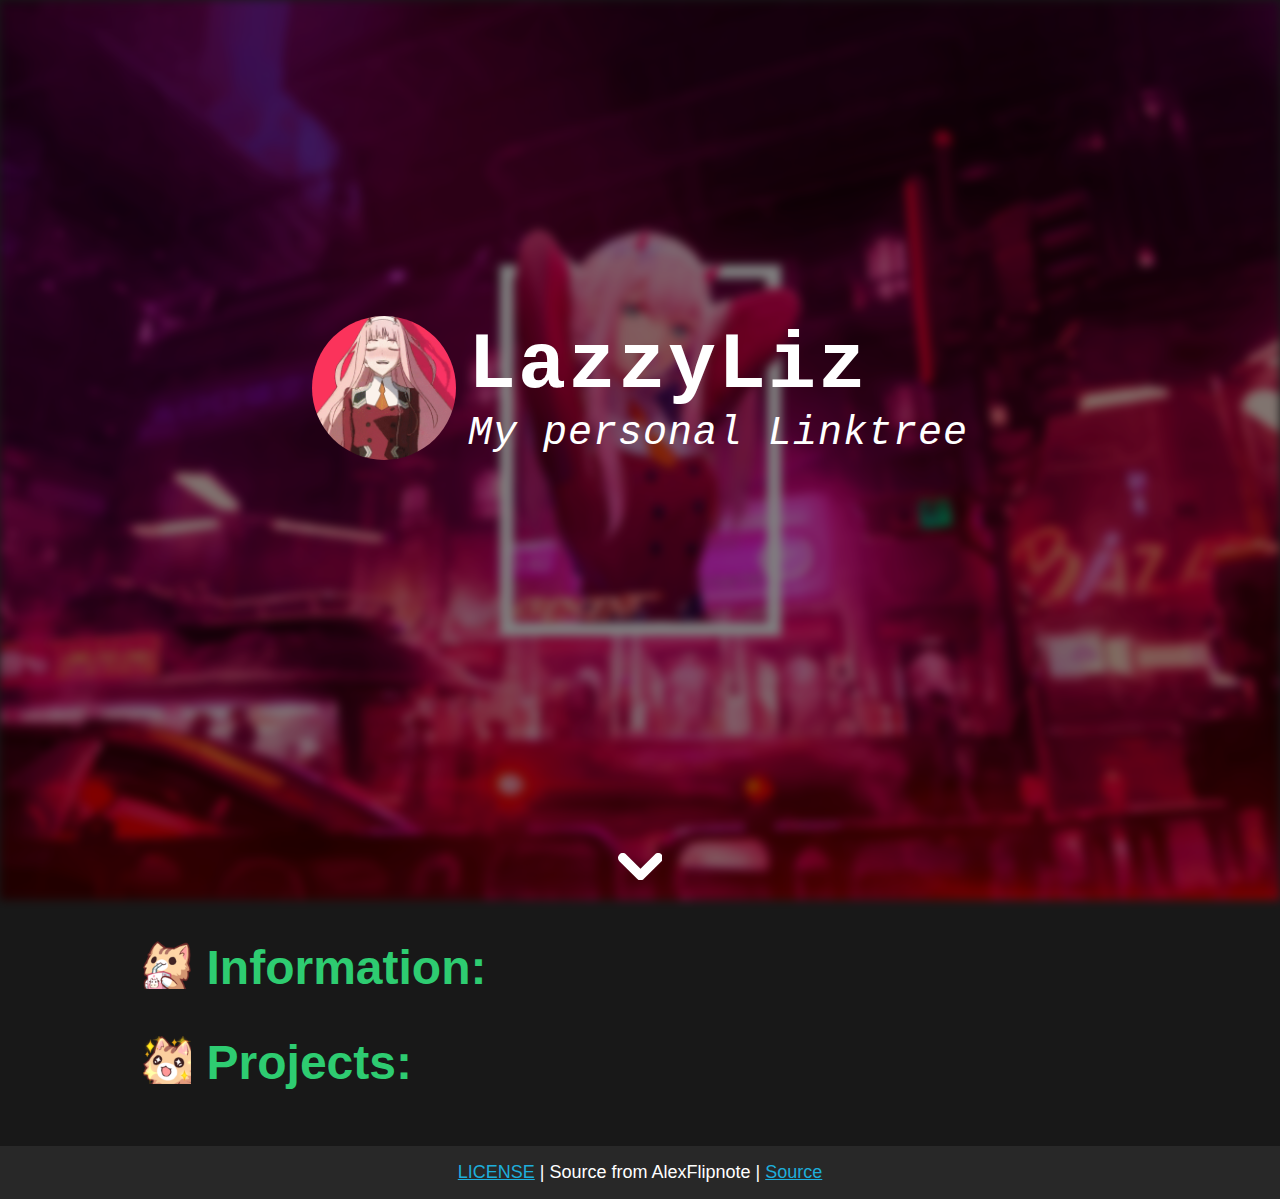
==== index.html @ fadf33b1 "website files added" ====
<html>
  <head>
    <!-- Google Analytics -->
    <script async src="https://www.googletagmanager.com/gtag/js?id=UA-52771679-1"></script>
    <script>
      window.dataLayer = window.dataLayer || [];
      function gtag(){dataLayer.push(arguments);}
      gtag('js', new Date());

      gtag('config', 'UA-52771679-1');
    </script>

    <title>LazzyLiz_</title>
    <meta http-equiv="Content-Type" content="text/html; charset=UTF-8"/>
    <meta name="viewport" content="width=device-width, initial-scale=1, maximum-scale=1.0, user-scalable=no"/>

    <!-- Meta Data -->
    <meta name="theme-color" content="#9966FF">
    <meta content="assets/images/profile.jpg" property="og:image" />
    <link rel="icon" type="image/x-icon" href="assets/images/favicon.png">
    <meta content="LazzyLiz" property="og:title" />

    <meta content="My personal homepage" property="og:description" />
    <meta content="LazzyLiz's Linktree website made by Shadoukita" name="description" />

    <meta name="revisit-after" content="2 days">
    <meta name="keywords" content="LazzyLiz, Anime, Cosplay, Manga, Yaoi">

    <meta property="og:locale" content="en_GB" />
    <link rel="canonical" href="https://www.shadoukita.tk" />
    <meta property="og:url" content="https://www.shadoukita.tk" />
    <meta property="og:site_name" content="LazzyLiz" />

    <!-- CSS -->
    <link href="assets/css/modesta.css" type="text/css" rel="stylesheet">
    <link href="assets/css/custom.css" type="text/css" rel="stylesheet">

    <!-- JavaScript -->
    <script src="assets/js/main.js" type="text/javascript" charset="utf-8"></script>
  </head>
  <body class="dark-theme github">
    <div class="fullscreen">
      <div class="background" style="background-image: url('assets/images/background.jpg');"></div>
      <div class="center-object">
        <div class="container">
          <section class="me unset">
            <div class="avatar-container">
              <img draggable="false" src="assets/images/profile.gif" class="image-title">
            </div>
            <div class="unset">
              <h1 class="title monospace">LazzyLiz</h1>
              <p class="undertitle monospace"></i>My personal Linktree</p>
            </div>
          </section>
          <div class="buttons">
            <a href="https://www.instagram.com/lazzyliz_/" class="btn instagram-dropshadow animation hover" target="_blank">Instagram</a>
            <a href="https://twitter.com/JhinMagical" class="btn twitter-dropshadow animation hover" target="_blank">Twitter</a>
          </div>
            <div class="buttons">
            <a href="https://shadoukita.tk" class="btn steam-dropshadow black-text animation hover">Shadoukita</a>
            <a href="https://www.deviantart.com/akishurender" class="btn deviantart-dropshadow animation hover" target="_blank">Deviantart</a>
          </div>
        </div>
      </div>

      <span class="info-button" onclick="scroll_to('information')"><div id="fade" class="arrow bounce">
        <svg xmlns="http://www.w3.org/2000/svg" viewBox="0 0 481.32 291.98" class="white-fill">
          <path d="M466.5,15.5L466,15c-19.8-19.8-52-19.8-71.9,0L240.8,168.3L87.2,14.8C67.4-5,35.2-5,15.4,14.8l-0.5,0.5 C-5,35.2-5,67.4,14.8,87.2l186.6,186.6c0.9,1,1.8,2,2.7,3v0c3.8,3.8,8.1,6.9,12.7,9.3c17,9,38.1,7.7,53.9-3.9 c2.2-1.6,4.4-3.4,6.4-5.4L466.5,87.4C486.4,67.6,486.4,35.4,466.5,15.5z"/>
        </svg>
      </div></span>
    </div>

    <section class="container" id="information">
      <div class="box-container">
        <h1 class="title emerald-text"><i class="emoji kittensip"></i> Information:</h1>
        <div class="info-container"><p>

        </p></div>
      </div>

      <div class="box-container">
        <h1 class="title emerald-text"><i class="emoji kittenwoow"></i> Projects:</h1>
        <div class="info-container">

        </div>
      </div>
    </section>

    <footer class="text-center box-container primary-bg">
      <p class="no-margin">
        <a href="https://github.com/AlexFlipnote/alexflipnote.github.io/blob/master/LICENSE" target="_blank">LICENSE</a>
        | Source from AlexFlipnote |
        <a href="https://github.com/AlexFlipnote/alexflipnote.github.io" target="_blank">Source</a>
      </p>
    </footer>

  </body>
</html>
---- assets/css/modesta.css ----
/*!
 * Modesta v3.0.0 (https://modesta.alexflipnote.dev)
 * Made by AlexFlipnote (https://alexflipnote.dev)
 * Licensed under MIT (https://github.com/AlexFlipnote/Modesta/blob/master/LICENSE)
 */html,body{margin:0 auto;height:100%}input[type=checkbox],input[type=radio]{height:auto;padding:initial}input,textarea,select,fieldset{margin-bottom:1rem}label,legend{display:block;font-weight:600;margin-bottom:.5rem}form{margin-bottom:0}@keyframes button-enter{from{opacity:0;top:2em}70%{top:-0.3em}100%{opacity:1;top:0}}@keyframes bounce-button{from,20%,53%,80%,to{animation-timing-function:cubic-bezier(0.215, 0.61, 0.355, 1);transform:translate3d(0, 0, 0)}40%,43%{transform:translate3d(0, -30px, 0);animation-timing-function:cubic-bezier(0.755, 0.05, 0.855, 0.06)}70%{transform:translate3d(0, -15px, 0);animation-timing-function:cubic-bezier(0.755, 0.05, 0.855, 0.06)}90%{transform:translate3d(0, -4px, 0)}}@keyframes bounce{0%,20%,50%,80%,100%{transform:translateY(0)}40%{transform:translateY(-30px)}60%{transform:translateY(-15px)}}@keyframes fading{from{opacity:0}100%{opacity:1}}@keyframes fade-from-top{from{transform:translate3d(0, -100%, 0);opacity:0}100%{transform:translate3d(0, 0, 0);opacity:1}}@keyframes fade-from-bottom{from{transform:translate3d(0, 100%, 0);opacity:0}100%{transform:translate3d(0, 0, 0);opacity:1}}@keyframes fade-from-left{from{transform:translate3d(-100%, 0, 0);opacity:0}100%{transform:translate3d(0, 0, 0);opacity:1}}@keyframes fade-from-right{from{transform:translate3d(100%, 0, 0);opacity:0}100%{transform:translate3d(0, 0, 0);opacity:1}}@keyframes fade-from-back{from{opacity:0;transform:scale3d(0.5, 0.5, 0.5)}100%{opacity:1}}@keyframes fade-from-front{from{opacity:0;transform:scale3d(1.5, 1.5, 1.5)}100%{opacity:1}}@keyframes load{0%,80%,100%{box-shadow:0 0,0 0;height:4em}40%{box-shadow:0 -1.75em,0 1.75em;height:4em}}.dark-theme .paper-container .ribbon{background-color:#303030}.dark-theme .paper-container .paper{background:linear-gradient(225deg, transparent 26px, #282828 0)}.dark-theme .paper-container .paper::before{border-color:#181818 transparent}.dark-theme .tooltip::after{background-color:#303030;color:#fff}.dark-theme .loader,.dark-theme .loader::before,.dark-theme .loader::after{background-color:#fff;color:#fff}.dark-theme .btn{color:#fff}.dark-theme .fullscreen{background-color:#181818}.dark-theme .label{background-color:#303030;color:#fff}.dark-theme input,.dark-theme select,.dark-theme textarea,.dark-theme button{background-color:#303030;color:#fff}.dark-theme table{color:#fff}.dark-theme table th,.dark-theme table td{border:1px solid #303030}.dark-theme table tr{background-color:#282828;border:1px solid #303030}.dark-theme table tr:nth-child(2n){background-color:#303030}@media(max-width: 550px){.dark-theme .paper-container .paper{background:#282828}}.dark-theme .highlight-bg{background-color:#181818}.dark-theme .primary-bg{background-color:#282828}.dark-theme .secondary-bg{background-color:#303030}.dark-theme .highlight-text{color:#181818}.dark-theme .primary-text{color:#282828}.dark-theme .secondary-text{color:#303030}.dark-theme .theme-text{color:#fff}body.dark-theme{color:#fff;background-color:#181818}.light-theme .paper-container .ribbon{background-color:#d9d9d9}.light-theme .paper-container .paper{background:linear-gradient(225deg, transparent 26px, #ececec 0)}.light-theme .paper-container .paper::before{border-color:#f5f5f5 transparent}.light-theme .tooltip::after{background-color:#d9d9d9;color:#000}.light-theme .loader,.light-theme .loader::before,.light-theme .loader::after{background-color:#000;color:#000}.light-theme .btn{color:#000}.light-theme .fullscreen{background-color:#f5f5f5}.light-theme .label{background-color:#d9d9d9;color:#000}.light-theme input,.light-theme select,.light-theme textarea,.light-theme button{background-color:#d9d9d9;color:#000}.light-theme table{color:#000}.light-theme table th,.light-theme table td{border:1px solid #d9d9d9}.light-theme table tr{background-color:#ececec;border:1px solid #d9d9d9}.light-theme table tr:nth-child(2n){background-color:#d9d9d9}@media(max-width: 550px){.light-theme .paper-container .paper{background:#ececec}}.light-theme .highlight-bg{background-color:#f5f5f5}.light-theme .primary-bg{background-color:#ececec}.light-theme .secondary-bg{background-color:#d9d9d9}.light-theme .highlight-text{color:#f5f5f5}.light-theme .primary-text{color:#ececec}.light-theme .secondary-text{color:#d9d9d9}.light-theme .theme-text{color:#000}body.light-theme{color:#000;background-color:#f5f5f5}.buttons{align-items:center;display:flex;justify-content:center;text-align:center}.btn{backface-visibility:hidden;background-color:transparent;border:0;box-sizing:border-box;cursor:pointer;display:inline-block;font-size:16px;height:38px;line-height:38px;margin:.5em;padding:0 30px;text-align:center;text-decoration:none;white-space:nowrap}.btn:hover{filter:brightness(65%);transition:filter 200ms ease}.btn.no-dark-hover:hover{filter:brightness(100%)}.btn.animation{animation:button-enter 1s ease-in-out forwards;opacity:0;position:relative}.btn.animation:nth-child(1){animation-delay:.25s}.btn.animation:nth-child(2){animation-delay:.5s}.btn.animation:nth-child(3){animation-delay:.75s}.btn.animation:nth-child(4){animation-delay:1s}.btn.animation:nth-child(5){animation-delay:1.25s}.btn.animation:nth-child(6){animation-delay:1.5s}.btn.animation:nth-child(7){animation-delay:1.75s}.btn.animation:nth-child(8){animation-delay:2s}.btn.animation:nth-child(9){animation-delay:2.25s}.btn.animation:nth-child(10){animation-delay:2.5s}.btn.animation:nth-child(11){animation-delay:2.75s}.btn.animation:nth-child(12){animation-delay:3s}.btn.animation:nth-child(13){animation-delay:3.25s}.btn.animation:nth-child(14){animation-delay:3.5s}.btn.animation:nth-child(15){animation-delay:3.75s}.btn.hover-scale{transition:transform 200ms ease}.btn.hover-scale:hover{transform:scale(1.05)}.btn.hover-scale-inset{transition:transform 200ms ease}.btn.hover-scale-inset:hover{transform:scale(0.95)}.btn.hover{transition:transform 200ms ease}.btn.hover:hover{transform:translateY(-0.5em)}.alizarin-text{color:#e74c3c}.alizarin-bg{background-color:#e74c3c}.alizarin-dropshadow{background-color:#e74c3c;filter:drop-shadow(5px 5px 0 rgba(231, 76, 60, 0.6))}.amethyst-text{color:#9b59b6}.amethyst-bg{background-color:#9b59b6}.amethyst-dropshadow{background-color:#9b59b6;filter:drop-shadow(5px 5px 0 rgba(155, 89, 182, 0.6))}.aqua-blue-text{color:#006266}.aqua-blue-bg{background-color:#006266}.aqua-blue-dropshadow{background-color:#006266;filter:drop-shadow(5px 5px 0 rgba(0, 98, 102, 0.6))}.asbestos-text{color:#7f8c8d}.asbestos-bg{background-color:#7f8c8d}.asbestos-dropshadow{background-color:#7f8c8d;filter:drop-shadow(5px 5px 0 rgba(127, 140, 141, 0.6))}.belize-hole-text{color:#2980b9}.belize-hole-bg{background-color:#2980b9}.belize-hole-dropshadow{background-color:#2980b9;filter:drop-shadow(5px 5px 0 rgba(41, 128, 185, 0.6))}.black-text{color:#000}.black-bg{background-color:#000}.black-dropshadow{background-color:#000;filter:drop-shadow(5px 5px 0 rgba(0, 0, 0, 0.6))}.blurple-text{color:#7289da}.blurple-bg{background-color:#7289da}.blurple-dropshadow{background-color:#7289da;filter:drop-shadow(5px 5px 0 rgba(114, 137, 218, 0.6))}.cardboard-text{color:#a58855}.cardboard-bg{background-color:#a58855}.cardboard-dropshadow{background-color:#a58855;filter:drop-shadow(5px 5px 0 rgba(165, 136, 85, 0.6))}.carrot-text{color:#e67e22}.carrot-bg{background-color:#e67e22}.carrot-dropshadow{background-color:#e67e22;filter:drop-shadow(5px 5px 0 rgba(230, 126, 34, 0.6))}.clouds-text{color:#ecf0f1}.clouds-bg{background-color:#ecf0f1}.clouds-dropshadow{background-color:#ecf0f1;filter:drop-shadow(5px 5px 0 rgba(236, 240, 241, 0.6))}.concrete-text{color:#95a5a6}.concrete-bg{background-color:#95a5a6}.concrete-dropshadow{background-color:#95a5a6;filter:drop-shadow(5px 5px 0 rgba(149, 165, 166, 0.6))}.cubered-text{color:#ef0c0c}.cubered-bg{background-color:#ef0c0c}.cubered-dropshadow{background-color:#ef0c0c;filter:drop-shadow(5px 5px 0 rgba(239, 12, 12, 0.6))}.dark-not-black-text{color:#2c2f33}.dark-not-black-bg{background-color:#2c2f33}.dark-not-black-dropshadow{background-color:#2c2f33;filter:drop-shadow(5px 5px 0 rgba(44, 47, 51, 0.6))}.dark-text{color:#343a40}.dark-bg{background-color:#343a40}.dark-dropshadow{background-color:#343a40;filter:drop-shadow(5px 5px 0 rgba(52, 58, 64, 0.6))}.disco-ball-text{color:#25ccf7}.disco-ball-bg{background-color:#25ccf7}.disco-ball-dropshadow{background-color:#25ccf7;filter:drop-shadow(5px 5px 0 rgba(37, 204, 247, 0.6))}.emerald-text{color:#2ecc71}.emerald-bg{background-color:#2ecc71}.emerald-dropshadow{background-color:#2ecc71;filter:drop-shadow(5px 5px 0 rgba(46, 204, 113, 0.6))}.energy-drink-text{color:#c4e538}.energy-drink-bg{background-color:#c4e538}.energy-drink-dropshadow{background-color:#c4e538;filter:drop-shadow(5px 5px 0 rgba(196, 229, 56, 0.6))}.fuchsia-text{color:#b33771}.fuchsia-bg{background-color:#b33771}.fuchsia-dropshadow{background-color:#b33771;filter:drop-shadow(5px 5px 0 rgba(179, 55, 113, 0.6))}.gold-text{color:gold}.gold-bg{background-color:gold}.gold-dropshadow{background-color:gold;filter:drop-shadow(5px 5px 0 rgba(255, 215, 0, 0.6))}.green-sea-text{color:#16a085}.green-sea-bg{background-color:#16a085}.green-sea-dropshadow{background-color:#16a085;filter:drop-shadow(5px 5px 0 rgba(22, 160, 133, 0.6))}.greyple-text{color:#99aab5}.greyple-bg{background-color:#99aab5}.greyple-dropshadow{background-color:#99aab5;filter:drop-shadow(5px 5px 0 rgba(153, 170, 181, 0.6))}.highlight-text{color:#181818}.highlight-bg{background-color:#181818}.highlight-dropshadow{background-color:#181818;filter:drop-shadow(5px 5px 0 rgba(24, 24, 24, 0.6))}.honey-text{color:#eab543}.honey-bg{background-color:#eab543}.honey-dropshadow{background-color:#eab543;filter:drop-shadow(5px 5px 0 rgba(234, 181, 67, 0.6))}.lavender-text{color:#b57edc}.lavender-bg{background-color:#b57edc}.lavender-dropshadow{background-color:#b57edc;filter:drop-shadow(5px 5px 0 rgba(181, 126, 220, 0.6))}.light-text{color:#f8f9fa}.light-bg{background-color:#f8f9fa}.light-dropshadow{background-color:#f8f9fa;filter:drop-shadow(5px 5px 0 rgba(248, 249, 250, 0.6))}.lemon-text{color:#ffeaa7}.lemon-bg{background-color:#ffeaa7}.lemon-dropshadow{background-color:#ffeaa7;filter:drop-shadow(5px 5px 0 rgba(255, 234, 167, 0.6))}.marine-blue-text{color:#0652dd}.marine-blue-bg{background-color:#0652dd}.marine-blue-dropshadow{background-color:#0652dd;filter:drop-shadow(5px 5px 0 rgba(6, 82, 221, 0.6))}.midnight-blue-text{color:#2c3e50}.midnight-blue-bg{background-color:#2c3e50}.midnight-blue-dropshadow{background-color:#2c3e50;filter:drop-shadow(5px 5px 0 rgba(44, 62, 80, 0.6))}.navy-blue-text{color:#182c61}.navy-blue-bg{background-color:#182c61}.navy-blue-dropshadow{background-color:#182c61;filter:drop-shadow(5px 5px 0 rgba(24, 44, 97, 0.6))}.nephritis-blue-text{color:#27ae60}.nephritis-blue-bg{background-color:#27ae60}.nephritis-blue-dropshadow{background-color:#27ae60;filter:drop-shadow(5px 5px 0 rgba(39, 174, 96, 0.6))}.not-black-text{color:#23272a}.not-black-bg{background-color:#23272a}.not-black-dropshadow{background-color:#23272a;filter:drop-shadow(5px 5px 0 rgba(35, 39, 42, 0.6))}.orange-text{color:#f39c12}.orange-bg{background-color:#f39c12}.orange-dropshadow{background-color:#f39c12;filter:drop-shadow(5px 5px 0 rgba(243, 156, 18, 0.6))}.peach-text{color:#f49898}.peach-bg{background-color:#f49898}.peach-dropshadow{background-color:#f49898;filter:drop-shadow(5px 5px 0 rgba(244, 152, 152, 0.6))}.peter-river-text{color:#3498db}.peter-river-bg{background-color:#3498db}.peter-river-dropshadow{background-color:#3498db;filter:drop-shadow(5px 5px 0 rgba(52, 152, 219, 0.6))}.pink-cherry-text{color:#e84393}.pink-cherry-bg{background-color:#e84393}.pink-cherry-dropshadow{background-color:#e84393;filter:drop-shadow(5px 5px 0 rgba(232, 67, 147, 0.6))}.pine-text{color:#bdc581}.pine-bg{background-color:#bdc581}.pine-dropshadow{background-color:#bdc581;filter:drop-shadow(5px 5px 0 rgba(189, 197, 129, 0.6))}.pinewood-text{color:#fdcb6e}.pinewood-bg{background-color:#fdcb6e}.pinewood-dropshadow{background-color:#fdcb6e;filter:drop-shadow(5px 5px 0 rgba(253, 203, 110, 0.6))}.pomegranate-text{color:#c0392b}.pomegranate-bg{background-color:#c0392b}.pomegranate-dropshadow{background-color:#c0392b;filter:drop-shadow(5px 5px 0 rgba(192, 57, 43, 0.6))}.primary-text{color:#282828}.primary-bg{background-color:#282828}.primary-dropshadow{background-color:#282828;filter:drop-shadow(5px 5px 0 rgba(40, 40, 40, 0.6))}.pumpkin-text{color:#d35400}.pumpkin-bg{background-color:#d35400}.pumpkin-dropshadow{background-color:#d35400;filter:drop-shadow(5px 5px 0 rgba(211, 84, 0, 0.6))}.rasberry-text{color:#c51d4a}.rasberry-bg{background-color:#c51d4a}.rasberry-dropshadow{background-color:#c51d4a;filter:drop-shadow(5px 5px 0 rgba(197, 29, 74, 0.6))}.raw-purple-text{color:#7222c9}.raw-purple-bg{background-color:#7222c9}.raw-purple-dropshadow{background-color:#7222c9;filter:drop-shadow(5px 5px 0 rgba(114, 34, 201, 0.6))}.secondary-text{color:#303030}.secondary-bg{background-color:#303030}.secondary-dropshadow{background-color:#303030;filter:drop-shadow(5px 5px 0 rgba(48, 48, 48, 0.6))}.silver-text{color:#7f8c8d}.silver-bg{background-color:#7f8c8d}.silver-dropshadow{background-color:#7f8c8d;filter:drop-shadow(5px 5px 0 rgba(127, 140, 141, 0.6))}.soft-purple-text{color:#6c5ce7}.soft-purple-bg{background-color:#6c5ce7}.soft-purple-dropshadow{background-color:#6c5ce7;filter:drop-shadow(5px 5px 0 rgba(108, 92, 231, 0.6))}.sun-flower-text{color:#f1c40f}.sun-flower-bg{background-color:#f1c40f}.sun-flower-dropshadow{background-color:#f1c40f;filter:drop-shadow(5px 5px 0 rgba(241, 196, 15, 0.6))}.transparent-text{color:transparent}.transparent-bg{background-color:transparent}.transparent-dropshadow{background-color:transparent;filter:drop-shadow(5px 5px 0 rgba(0, 0, 0, 0.6))}.turquoise-text{color:#1abc9c}.turquoise-bg{background-color:#1abc9c}.turquoise-dropshadow{background-color:#1abc9c;filter:drop-shadow(5px 5px 0 rgba(26, 188, 156, 0.6))}.watermelon-text{color:#ff4757}.watermelon-bg{background-color:#ff4757}.watermelon-dropshadow{background-color:#ff4757;filter:drop-shadow(5px 5px 0 rgba(255, 71, 87, 0.6))}.wet-asphalt-text{color:#34495e}.wet-asphalt-bg{background-color:#34495e}.wet-asphalt-dropshadow{background-color:#34495e;filter:drop-shadow(5px 5px 0 rgba(52, 73, 94, 0.6))}.white-text{color:#fff}.white-bg{background-color:#fff}.white-dropshadow{background-color:#fff;filter:drop-shadow(5px 5px 0 rgba(255, 255, 255, 0.6))}.wisteria-text{color:#8e44ad}.wisteria-bg{background-color:#8e44ad}.wisteria-dropshadow{background-color:#8e44ad;filter:drop-shadow(5px 5px 0 rgba(142, 68, 173, 0.6))}.amazon-text{color:#f90}.amazon-bg{background-color:#f90}.amazon-dropshadow{background-color:#f90;filter:drop-shadow(5px 5px 0 rgba(255, 153, 0, 0.6))}.android-text{color:#8ec047}.android-bg{background-color:#8ec047}.android-dropshadow{background-color:#8ec047;filter:drop-shadow(5px 5px 0 rgba(142, 192, 71, 0.6))}.bandcamp-text{color:#619aa9}.bandcamp-bg{background-color:#619aa9}.bandcamp-dropshadow{background-color:#619aa9;filter:drop-shadow(5px 5px 0 rgba(97, 154, 169, 0.6))}.deviantart-text{color:#05cc47}.deviantart-bg{background-color:#05cc47}.deviantart-dropshadow{background-color:#05cc47;filter:drop-shadow(5px 5px 0 rgba(5, 204, 71, 0.6))}.discord-text{color:#7289da}.discord-bg{background-color:#7289da}.discord-dropshadow{background-color:#7289da;filter:drop-shadow(5px 5px 0 rgba(114, 137, 218, 0.6))}.facebook-text{color:#3b5998}.facebook-bg{background-color:#3b5998}.facebook-dropshadow{background-color:#3b5998;filter:drop-shadow(5px 5px 0 rgba(59, 89, 152, 0.6))}.gitea-text{color:#5aa509}.gitea-bg{background-color:#5aa509}.gitea-dropshadow{background-color:#5aa509;filter:drop-shadow(5px 5px 0 rgba(90, 165, 9, 0.6))}.github-text{color:#292d32}.github-bg{background-color:#292d32}.github-dropshadow{background-color:#292d32;filter:drop-shadow(5px 5px 0 rgba(41, 45, 50, 0.6))}.gitlab-text{color:#fc6d26}.gitlab-bg{background-color:#fc6d26}.gitlab-dropshadow{background-color:#fc6d26;filter:drop-shadow(5px 5px 0 rgba(252, 109, 38, 0.6))}.google-text{color:#4285f4}.google-bg{background-color:#4285f4}.google-dropshadow{background-color:#4285f4;filter:drop-shadow(5px 5px 0 rgba(66, 133, 244, 0.6))}.googleplus-text{color:#db4437}.googleplus-bg{background-color:#db4437}.googleplus-dropshadow{background-color:#db4437;filter:drop-shadow(5px 5px 0 rgba(219, 68, 55, 0.6))}.instagram-text{color:#c32aa3}.instagram-bg{background-color:#c32aa3}.instagram-dropshadow{background-color:#c32aa3;filter:drop-shadow(5px 5px 0 rgba(195, 42, 163, 0.6))}.line-text{color:#00b901}.line-bg{background-color:#00b901}.line-dropshadow{background-color:#00b901;filter:drop-shadow(5px 5px 0 rgba(0, 185, 1, 0.6))}.linkedin-text{color:#007bb5}.linkedin-bg{background-color:#007bb5}.linkedin-dropshadow{background-color:#007bb5;filter:drop-shadow(5px 5px 0 rgba(0, 123, 181, 0.6))}.npm-text{color:#c12127}.npm-bg{background-color:#c12127}.npm-dropshadow{background-color:#c12127;filter:drop-shadow(5px 5px 0 rgba(193, 33, 39, 0.6))}.patreon-text{color:#f96854}.patreon-bg{background-color:#f96854}.patreon-dropshadow{background-color:#f96854;filter:drop-shadow(5px 5px 0 rgba(249, 104, 84, 0.6))}.paypal-text{color:#1e9cd7}.paypal-bg{background-color:#1e9cd7}.paypal-dropshadow{background-color:#1e9cd7;filter:drop-shadow(5px 5px 0 rgba(30, 156, 215, 0.6))}.pinterest-text{color:#bd081c}.pinterest-bg{background-color:#bd081c}.pinterest-dropshadow{background-color:#bd081c;filter:drop-shadow(5px 5px 0 rgba(189, 8, 28, 0.6))}.reddit-text{color:#ff4500}.reddit-bg{background-color:#ff4500}.reddit-dropshadow{background-color:#ff4500;filter:drop-shadow(5px 5px 0 rgba(255, 69, 0, 0.6))}.skype-text{color:#41a6ed}.skype-bg{background-color:#41a6ed}.skype-dropshadow{background-color:#41a6ed;filter:drop-shadow(5px 5px 0 rgba(65, 166, 237, 0.6))}.slack-text{color:#4d394b}.slack-bg{background-color:#4d394b}.slack-dropshadow{background-color:#4d394b;filter:drop-shadow(5px 5px 0 rgba(77, 57, 75, 0.6))}.snapchat-text{color:#fffc00}.snapchat-bg{background-color:#fffc00}.snapchat-dropshadow{background-color:#fffc00;filter:drop-shadow(5px 5px 0 rgba(255, 252, 0, 0.6))}.soundcloud-text{color:#f50}.soundcloud-bg{background-color:#f50}.soundcloud-dropshadow{background-color:#f50;filter:drop-shadow(5px 5px 0 rgba(255, 85, 0, 0.6))}.spotify-text{color:#1ed760}.spotify-bg{background-color:#1ed760}.spotify-dropshadow{background-color:#1ed760;filter:drop-shadow(5px 5px 0 rgba(30, 215, 96, 0.6))}.steam-text{color:#171a21}.steam-bg{background-color:#171a21}.steam-dropshadow{background-color:#171a21;filter:drop-shadow(5px 5px 0 rgba(23, 26, 33, 0.6))}.telegram-text{color:#08c}.telegram-bg{background-color:#08c}.telegram-dropshadow{background-color:#08c;filter:drop-shadow(5px 5px 0 rgba(0, 136, 204, 0.6))}.tumblr-text{color:#35465d}.tumblr-bg{background-color:#35465d}.tumblr-dropshadow{background-color:#35465d;filter:drop-shadow(5px 5px 0 rgba(53, 70, 93, 0.6))}.twitch-text{color:#6441a4}.twitch-bg{background-color:#6441a4}.twitch-dropshadow{background-color:#6441a4;filter:drop-shadow(5px 5px 0 rgba(100, 65, 164, 0.6))}.twitter-text{color:#1da1f2}.twitter-bg{background-color:#1da1f2}.twitter-dropshadow{background-color:#1da1f2;filter:drop-shadow(5px 5px 0 rgba(29, 161, 242, 0.6))}.viber-text{color:#7f4d9b}.viber-bg{background-color:#7f4d9b}.viber-dropshadow{background-color:#7f4d9b;filter:drop-shadow(5px 5px 0 rgba(127, 77, 155, 0.6))}.whatsapp-text{color:#25d366}.whatsapp-bg{background-color:#25d366}.whatsapp-dropshadow{background-color:#25d366;filter:drop-shadow(5px 5px 0 rgba(37, 211, 102, 0.6))}.youtube-text{color:red}.youtube-bg{background-color:red}.youtube-dropshadow{background-color:red;filter:drop-shadow(5px 5px 0 rgba(255, 0, 0, 0.6))}.container{box-sizing:border-box;margin:0 auto;margin-bottom:2.5em;margin-top:1.5em;max-width:1100px;padding:0 2em;position:relative;width:100%}.flex-grid{box-sizing:border-box;display:flex;flex:0 1 auto;flex-direction:row;flex-wrap:wrap}.flex-grid .col-xs,.flex-grid .col-xs-1,.flex-grid .col-xs-2,.flex-grid .col-xs-3,.flex-grid .col-xs-4,.flex-grid .col-xs-5,.flex-grid .col-xs-6,.flex-grid .col-xs-7,.flex-grid .col-xs-8,.flex-grid .col-xs-9,.flex-grid .col-xs-10,.flex-grid .col-xs-11,.flex-grid .col-xs-12{box-sizing:border-box;flex:0 0 auto;padding-left:.5rem;padding-right:.5rem}.flex-grid [class^=col-xs]:first-child{padding-left:0}.flex-grid [class^=col-xs]:last-child{padding-right:0}.flex-grid .col-xs{flex-basis:0;flex-grow:1;max-width:100%}.flex-grid .col-xs-1{flex-basis:8.33%;max-width:8.33%}.flex-grid .col-xs-2{flex-basis:16.66%;max-width:16.66%}.flex-grid .col-xs-3{flex-basis:25%;max-width:25%}.flex-grid .col-xs-4{flex-basis:33.33%;max-width:33.33%}.flex-grid .col-xs-5{flex-basis:41.66%;max-width:41.66%}.flex-grid .col-xs-6{flex-basis:50%;max-width:50%}.flex-grid .col-xs-7{flex-basis:58.33%;max-width:58.33%}.flex-grid .col-xs-8{flex-basis:66.66%;max-width:66.66%}.flex-grid .col-xs-9{flex-basis:75%;max-width:75%}.flex-grid .col-xs-10{flex-basis:83.33%;max-width:83.33%}.flex-grid .col-xs-11{flex-basis:91.66%;max-width:91.66%}.flex-grid .col-xs-12{flex-basis:100%;max-width:100%}.box-container{margin-bottom:2.5em;padding:1em;position:relative}.box-container.message{border-radius:0;margin-bottom:0;padding:.5em}.box-container.message .close{color:#fff;font-size:34px;font-weight:300;height:100%;line-height:24px;opacity:.6;position:absolute;right:.25em}.box-container.message .close:hover{cursor:pointer;opacity:1}.center-object{align-items:center;display:flex;flex-direction:column;height:100%;justify-content:center;position:absolute;top:0;vertical-align:middle;width:100%}.arrow{transition:all 300ms ease;animation:fading 300ms ease-in-out;bottom:20px;height:auto;left:50%;margin-left:-22.5px;position:absolute;width:45px}.arrow--scrolled{animation:fading 300ms ease-in-out;cursor:default;opacity:0}.bounce{animation:bounce 2s infinite}.fullscreen{height:100%}.fullscreen .background{background-attachment:fixed;background-position:center;background-repeat:no-repeat;background-size:cover;filter:blur(5px) brightness(50%);height:100%;width:100%}.fullscreen .me{justify-content:center;width:100%}.fullscreen.half .background{height:50%}.fullscreen.half .center-object .btn{padding:0 20px}.fullscreen.half .center-object .me .image-title{height:6em;width:6em}.fullscreen.half .center-object .me .title{font-size:4rem}.fullscreen.half .center-object .me .undertitle{font-size:1.75rem}.me{align-items:center;display:flex;flex-direction:column;height:auto;padding:1rem 0;z-index:10}.me.unset{flex-direction:unset}.me.unset .image-title{margin-right:.25em}.me.unset .unset{margin-left:.5em}.me.unset .unset .title,.me.unset .unset .undertitle{flex-direction:column;margin:0}.me .image-title{border-radius:100%;height:9em;width:9em}.me .image-title.large-border{border-radius:25px}.me .image-title.medium-border{border-radius:15px}.me .image-title.small-border{border-radius:5px}.me .image-title.no-border{border-radius:0}.me .title{font-size:5rem;letter-spacing:1px;margin:.25em}.me .undertitle{font-size:2.5rem;letter-spacing:1px;margin:0}.label{border-radius:.25em;display:inline-block;font-size:12px;font-weight:bold;letter-spacing:1px;margin-left:6px;padding:.2em .6em .3em;vertical-align:middle}.loader,.loader::before,.loader::after{animation:load 1s infinite ease-in-out;height:3em;width:1em}.loader{animation-delay:-0.16s;font-size:11px;margin:3em auto;position:relative;text-indent:-9999em;transform:translateZ(0)}.loader::before{animation-delay:-0.32s;left:-1.5em}.loader::after{left:1.5em}.loader::before,.loader::after{content:"";position:absolute;top:0}.paper-container{align-items:center;display:flex;flex-direction:column}.paper-container .paper{border-radius:2px;margin:1em .75em;margin-bottom:80px;margin-top:-35vh;max-width:1012px;min-height:500px;padding:80px 56px;position:relative}.paper-container .paper::before{border-style:solid;border-width:0 36.5px 36.5px 0;content:"";display:block;position:absolute;right:0;top:0;width:0}.paper-container .ribbon{height:40vh;width:100%}.parallax-container{position:relative}.parallax-container .parallax{background-attachment:fixed;background-position:center;background-repeat:no-repeat;background-size:cover;filter:blur(4px);height:20em;width:100%}.parallax-container .parallax.small{height:15em}.parallax-container .parallax.medium{height:26em}.parallax-container .parallax.large{height:33em}.parallax-container .content{left:50%;position:absolute;text-align:center;top:50%;transform:translate(-50%, -50%);width:100%}.tooltip{display:inline;position:relative}.tooltip::after{border-radius:2px;content:attr(data-tooltip);left:50%;opacity:0;padding:6px 10px;position:absolute;top:1.6em;transform:translateX(-50%) translateY(-2px);transition:opacity .2s cubic-bezier(0.64, 0.09, 0.08, 1),transform .2s cubic-bezier(0.64, 0.09, 0.08, 1);visibility:hidden;white-space:nowrap;z-index:2}.tooltip:hover::after{transform:translateX(-50%) translateY(0);display:block;opacity:1;visibility:visible}.tooltip.left::after{transform:translateX(-112%) translateY(0);left:0;top:-4px}.tooltip.left:hover::after{transform:translateX(-110%) translateY(0)}.tooltip.right::after{left:100%;top:-4px;transform:translateX(12%) translateY(0)}.tooltip.right:hover::after{transform:translateX(10%) translateY(0)}.emoji{background-position:center center;background-repeat:no-repeat;background-size:1em 1em;display:inline-block;height:1em;margin:0 .05em 0 .1em;vertical-align:-0.1em;width:1em}.emoji-lg{background-size:1.33em 1.33em;height:1.33em;margin:0 .0665em 0 .133em;vertical-align:-0.133em;width:1.33em}.emoji-2x{background-size:2em 2em;height:2em;margin:0 .1em 0 .2em;vertical-align:-0.2em;width:2em}.emoji-3x{background-size:3em 3em;height:3em;margin:0 .15em 0 .3em;vertical-align:-0.3em;width:3em}.emoji-4x{background-size:4em 4em;height:4em;margin:0 .2em 0 .4em;vertical-align:-0.4em;width:4em}.emoji-5x{background-size:5em 5em;height:5em;margin:0 .25em 0 .5em;vertical-align:-0.5em;width:5em}@media(max-width: 750px){.markdown-container{padding:2em 3em}.paper-container .paper{padding:40px 28px}.fullscreen.half .background{height:100%}.me{padding:0}.me .title{font-size:13vmin;margin:0;text-align:center}.me .undertitle{font-size:1.75rem;text-align:center}.me .image-title{height:7em;width:7em}.me.unset{flex-direction:column;margin-left:0}.me.unset .unset{margin-left:0}.buttons{align-items:center;display:flex;flex-flow:row wrap;justify-content:center}.buttons .btn{align-items:center;display:flex;font-size:18px;justify-content:center;line-height:20px;padding:20px 10px;text-align:center;white-space:pre-line;width:calc(45% - 30px)}.buttons .btn i{margin-right:10px}.buttons.one-line .btn{padding:14px 8px;width:75%}}@media(max-width: 1012px){.paper-container .paper{width:85%}}@media(max-width: 550px){.paper-container{display:block}.paper-container .paper::before{display:none}.container{margin:0;margin-bottom:2.5em;margin-top:1.5em;padding:0;width:100%}.flex-grid .col-xs,.flex-grid .col-xs-1,.flex-grid .col-xs-2,.flex-grid .col-xs-3,.flex-grid .col-xs-4,.flex-grid .col-xs-5,.flex-grid .col-xs-6,.flex-grid .col-xs-7,.flex-grid .col-xs-8,.flex-grid .col-xs-9,.flex-grid .col-xs-10,.flex-grid .col-xs-11,.flex-grid .col-xs-12{flex-basis:100%;max-width:100%;padding:0;width:100%}}.bold{font-weight:bold}.italic{font-style:italic}.text-center{text-align:center}.text-left{text-align:left}.text-right{text-align:right}.no-border{border:0}.no-border-radius{border-radius:0}.no-box-shadow{box-shadow:none}.no-margin{margin:0}.no-padding{padding:0}.no-background{background:transparent}.no-select{-webkit-user-select:none;-moz-user-select:none;user-select:none}.center-display{display:block;margin:0 auto;text-align:center}.center-flex{display:flex;justify-content:center}.arial{font-family:Arial}.monospace{font-family:monospace}.times-new-roman{font-family:"Times New Roman",Times,serif}.github{font-family:-apple-system,BlinkMacSystemFont,"Segoe UI",Helvetica,Arial,sans-serif,"Apple Color Emoji","Segoe UI Emoji","Segoe UI Symbol"}/*# sourceMappingURL=modesta.css.map */
---- assets/css/custom.css ----
/* Change a bit default ModestaCSS values */
.fullscreen h1.title { margin-bottom: 0; letter-spacing: 2px; }
.undertitle { font-style: italic; }
.box-container { margin-bottom: .5rem; }
.box-container p {
  font-size: 18px;
  margin: 0;
}

/* Some custom stuff */
.arrow svg { fill: #fff; }
.info-button { cursor: pointer; }
.info-container { padding-left: 2.5em; }
.title {
  font-size: 3em;
  margin: 0;
}

/* Link bullshit */
a { color: #1eaedb; }
a:hover { color: #0fa0ce; }

/* Custom Modesta emojis */
.alexcoffee { background-image: url('../images/AlexCoffee.png'); }
.alexnoted { background-image: url('../images/AlexNoted.png'); }
.kittenwoow { background-image: url('../images/KittenWow.png'); }
.kittensip { background-image: url('../images/KittenSip.png'); }
.norway {
  background-image: url('https://twemoji.maxcdn.com/2/svg/1f1f3-1f1f4.svg');
  vertical-align: -.3em;
  height: 1.25em;
  width: 1.25em;
  background-size: 1.25em 1.25em;
}

.parallax-container .parallax { filter: blur(4px) brightness(50%); }
.flex-grid { margin-top: .5em; }

.flex-grid .colour {
  flex-basis: 14.1%;
  max-width: 14.1%;
  position: relative;
  height: 200px;
  transition: transform 200ms ease-in-out;
  z-index: 10;
}

.flex-grid .colour:hover {
  transform: translateY(-.5em) scale(1.05);
  transition: transform 200ms ease-in-out;
  z-index: 10000;
}

.flex-grid .colour .name, .flex-grid .colour .hex {
  position: absolute;
  font-size: 20px;
  font-weight: bold;
}

.flex-grid .colour .name { left: .5em; top: .25em; }
.flex-grid .colour .hex { bottom: .5em; right: .5em; }

.image-preview {
  border-radius: 5px;
  border: 3px solid #303030;
  flex-basis: 48% !important;
  margin-top: .5em !important;
  max-width: 48% !important;
  position: relative;

  background-size: 20px 20px;
  background-position: 0 0, 30px 30px;
  background-image: linear-gradient(45deg,#2e3033 25%, transparent 0, transparent 75%, #2e3033 0, #2e3033),
                    linear-gradient(45deg, #2e3033 25%, transparent 0, transparent 75%, #2e3033 0, #2e3033);
}

.image-preview img { max-height: 250px; }
.image-preview .image-links {
  bottom: .5em;
  font-size: 16px;
  font-weight: bold;
  position: absolute;
  right: .5em;
}

.image-preview .image-text {
  font-size: 22px;
  font-weight: bold;
  left: .5em;
  position: absolute;
  top: .25em;
  text-shadow: 0 0 5px #000;
}

/* Responsive */
@media (max-width: 800px) {
  .flex-grid .colour .name, .flex-grid .colour .hex { font-size: 16px; }
}

@media (max-width: 600px) {
  .flex-grid .colour, .flex-grid .image-preview {
    flex-basis: 90% !important; max-width: 90% !important;
    padding: 0; width: 90%; margin: 0 auto;
  }
}


/* R e s p o n s i v e */
@media (max-width: 550px) {
  .info-container { padding-left: 0; }
  .title { font-size: 2em; }
}
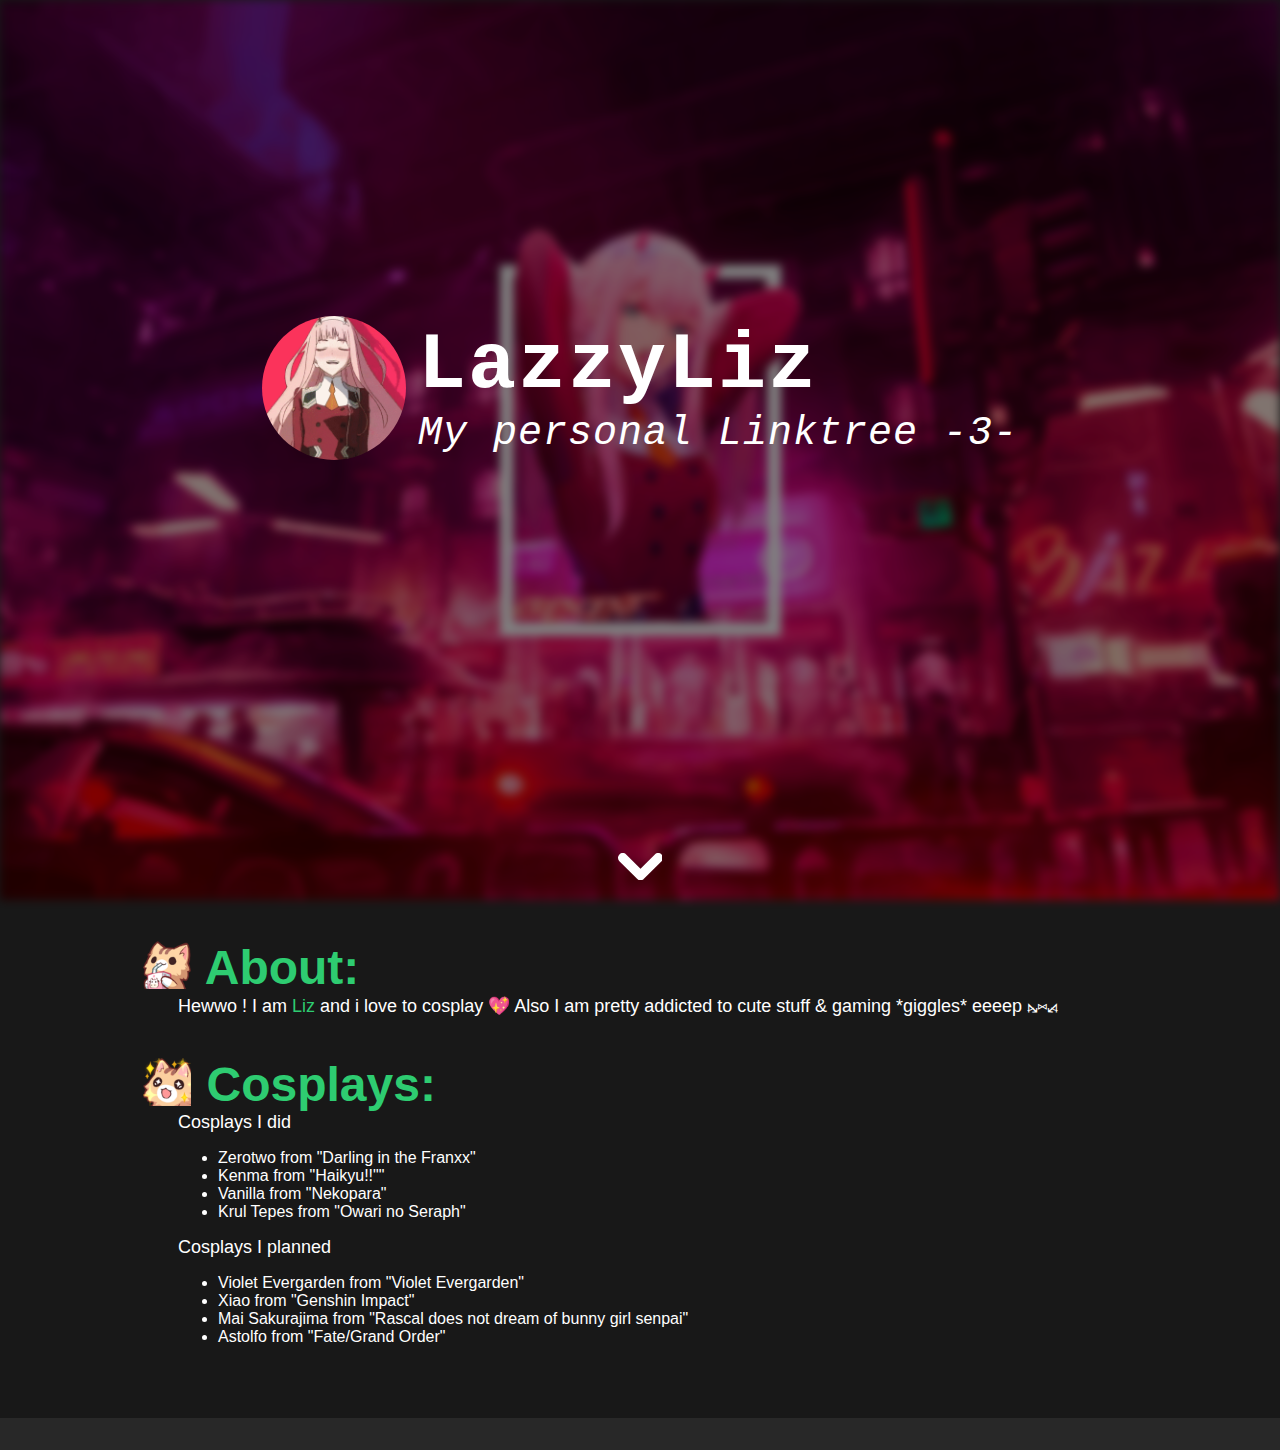
==== commit e5224974: "Updated UwU" ====
--- a/index.html
+++ b/index.html
@@ -1,15 +1,5 @@
 <html>
   <head>
-    <!-- Google Analytics -->
-    <script async src="https://www.googletagmanager.com/gtag/js?id=UA-52771679-1"></script>
-    <script>
-      window.dataLayer = window.dataLayer || [];
-      function gtag(){dataLayer.push(arguments);}
-      gtag('js', new Date());
-
-      gtag('config', 'UA-52771679-1');
-    </script>
-
     <title>LazzyLiz_</title>
     <meta http-equiv="Content-Type" content="text/html; charset=UTF-8"/>
     <meta name="viewport" content="width=device-width, initial-scale=1, maximum-scale=1.0, user-scalable=no"/>
@@ -49,16 +39,17 @@
             </div>
             <div class="unset">
               <h1 class="title monospace">LazzyLiz</h1>
-              <p class="undertitle monospace"></i>My personal Linktree</p>
+              <p class="undertitle monospace"></i>My personal Linktree -3-</p>
             </div>
           </section>
           <div class="buttons">
             <a href="https://www.instagram.com/lazzyliz_/" class="btn instagram-dropshadow animation hover" target="_blank">Instagram</a>
-            <a href="https://twitter.com/JhinMagical" class="btn twitter-dropshadow animation hover" target="_blank">Twitter</a>
+            <a href="https://www.amazon.de/hz/wishlist/ls/2GHP5L9HN1QQ1?ref_=wl_share" class="btn amazon-dropshadow animation hover" target="_blank">Amazon Wishlist</a>
+            <a href="https://ko-fi.com/lazzyliz" class="btn twitter-dropshadow animation hover" target="_blank">Ko-Fi</a>
+            <a href="https://www.tiktok.com/@lazzyliz_?" class="btn steam-dropshadow animation hover" target="_blank">Ko-Fi</a>
           </div>
             <div class="buttons">
-            <a href="https://shadoukita.tk" class="btn steam-dropshadow black-text animation hover">Shadoukita</a>
-            <a href="https://www.deviantart.com/akishurender" class="btn deviantart-dropshadow animation hover" target="_blank">Deviantart</a>
+            <a href="https://shadoukita.tk" class="btn steam-dropshadow black-text animation hover">Shadoukita UwU</a>
           </div>
         </div>
       </div>
@@ -72,25 +63,56 @@
 
     <section class="container" id="information">
       <div class="box-container">
-        <h1 class="title emerald-text"><i class="emoji kittensip"></i> Information:</h1>
+        <h1 class="title emerald-text"><i class="emoji kittensip"></i> About:</h1>
         <div class="info-container"><p>
-
+          <p> Hewwo ! I am <span class= "emerald-text">Liz</span> and i love to cosplay 💖 Also I am pretty addicted to cute stuff & gaming *giggles* eeeep ⦮⑅⦯ </p>
         </p></div>
       </div>
 
       <div class="box-container">
-        <h1 class="title emerald-text"><i class="emoji kittenwoow"></i> Projects:</h1>
+        <h1 class="title emerald-text"><i class="emoji kittenwoow"></i> Cosplays:</h1>
         <div class="info-container">
-
+        <p>
+          Cosplays I did
+          <p/>
+          <ul>
+            <li>
+              Zerotwo from "Darling in the Franxx"
+                <br>
+                <li>
+                  Kenma from "Haikyu!!""
+                    <br>
+                    <li>
+                      Vanilla from "Nekopara"
+                      <br>
+                      <li>
+                        Krul Tepes from "Owari no Seraph"
+                      </ul>
+                      <p>
+                        Cosplays I planned
+                      </p>
+                      <ul>
+                        <li>
+                          Violet Evergarden from "Violet Evergarden"
+                          <br>
+                          <li>
+                            Xiao from "Genshin Impact"
+                            <br>
+                            <li>
+                              Mai Sakurajima from "Rascal does not dream of bunny girl senpai"
+                              <br>
+                              <li>
+                                Astolfo from "Fate/Grand Order"
         </div>
       </div>
     </section>
-
     <footer class="text-center box-container primary-bg">
       <p class="no-margin">
+            <!--Credits>
         <a href="https://github.com/AlexFlipnote/alexflipnote.github.io/blob/master/LICENSE" target="_blank">LICENSE</a>
         | Source from AlexFlipnote |
         <a href="https://github.com/AlexFlipnote/alexflipnote.github.io" target="_blank">Source</a>
+      <!Credits end-->
       </p>
     </footer>
 
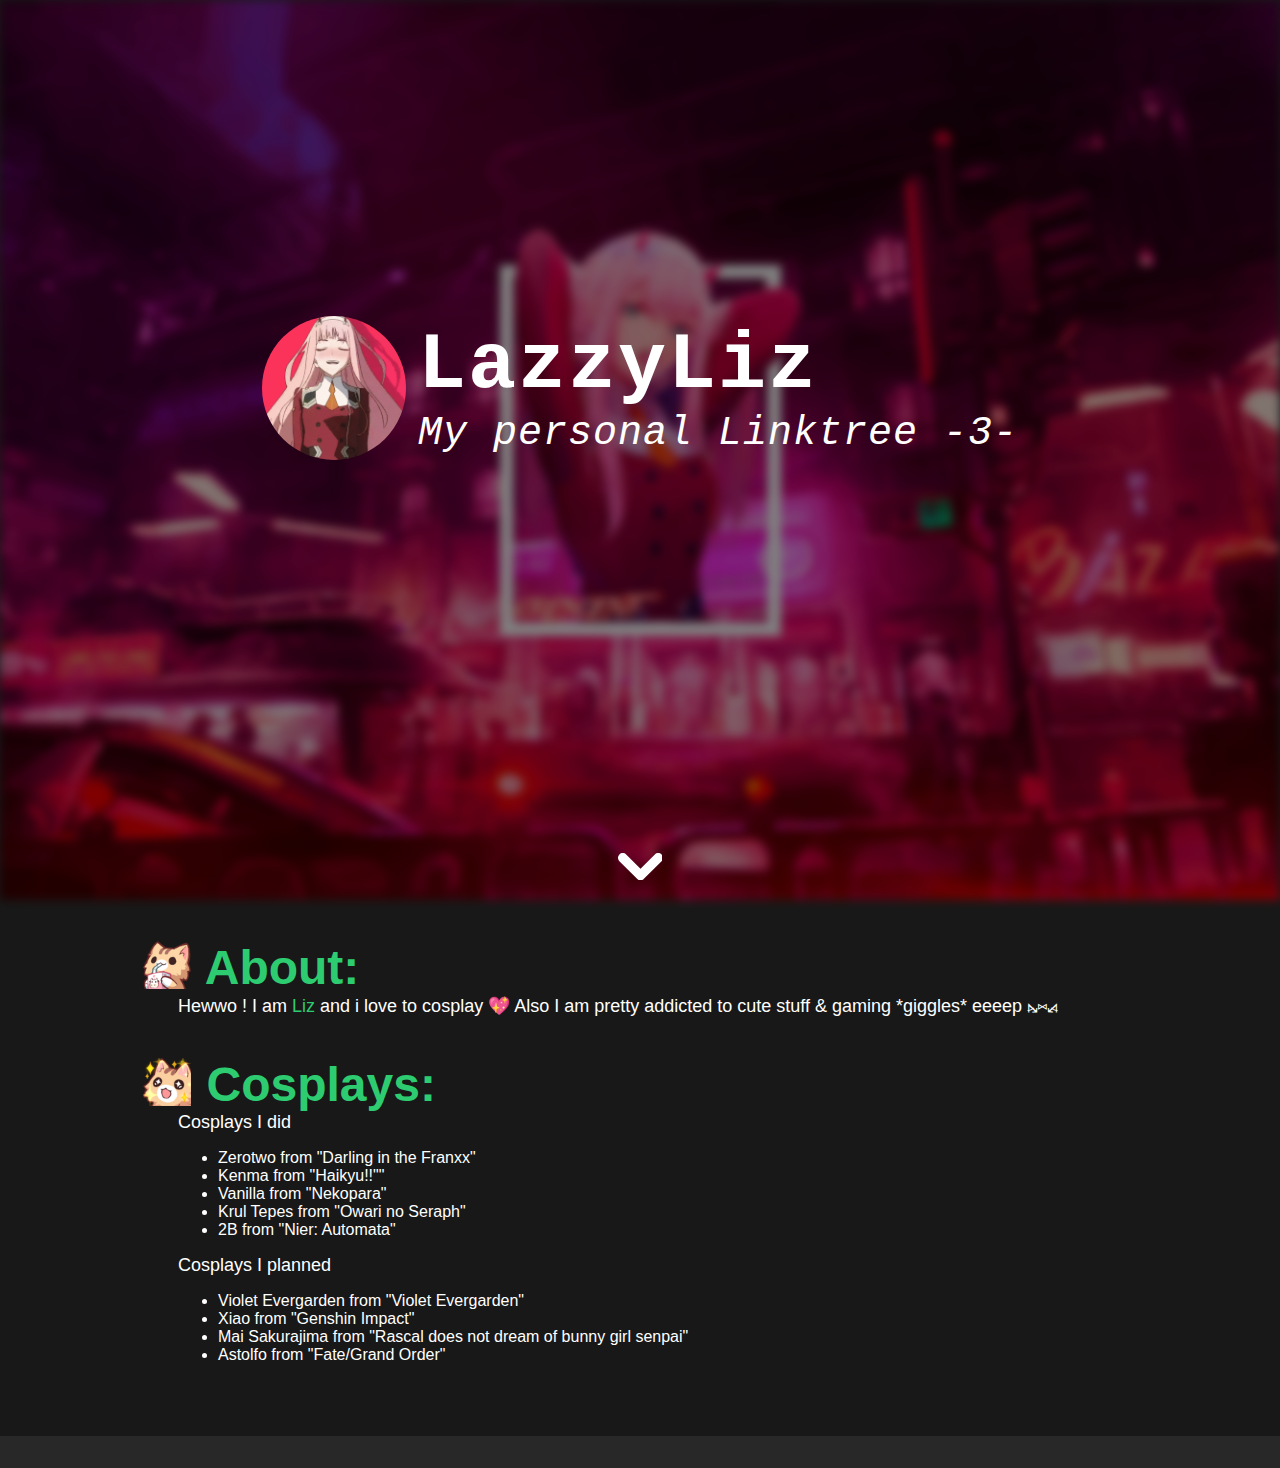
==== commit c94742f6: "2B Cosplay added" ====
--- a/index.html
+++ b/index.html
@@ -46,7 +46,7 @@
             <a href="https://www.instagram.com/lazzyliz_/" class="btn instagram-dropshadow animation hover" target="_blank">Instagram</a>
             <a href="https://www.amazon.de/hz/wishlist/ls/2GHP5L9HN1QQ1?ref_=wl_share" class="btn amazon-dropshadow animation hover" target="_blank">Amazon Wishlist</a>
             <a href="https://ko-fi.com/lazzyliz" class="btn twitter-dropshadow animation hover" target="_blank">Ko-Fi</a>
-            <a href="https://www.tiktok.com/@lazzyliz_?" class="btn steam-dropshadow animation hover" target="_blank">Ko-Fi</a>
+            <a href="https://www.tiktok.com/@lazzyliz_?" class="btn steam-dropshadow animation hover" target="_blank">TikTok</a>
           </div>
             <div class="buttons">
             <a href="https://shadoukita.tk" class="btn steam-dropshadow black-text animation hover">Shadoukita UwU</a>
@@ -87,6 +87,9 @@
                       <br>
                       <li>
                         Krul Tepes from "Owari no Seraph"
+                        <br>
+                        <li>
+                          2B from "Nier: Automata"
                       </ul>
                       <p>
                         Cosplays I planned
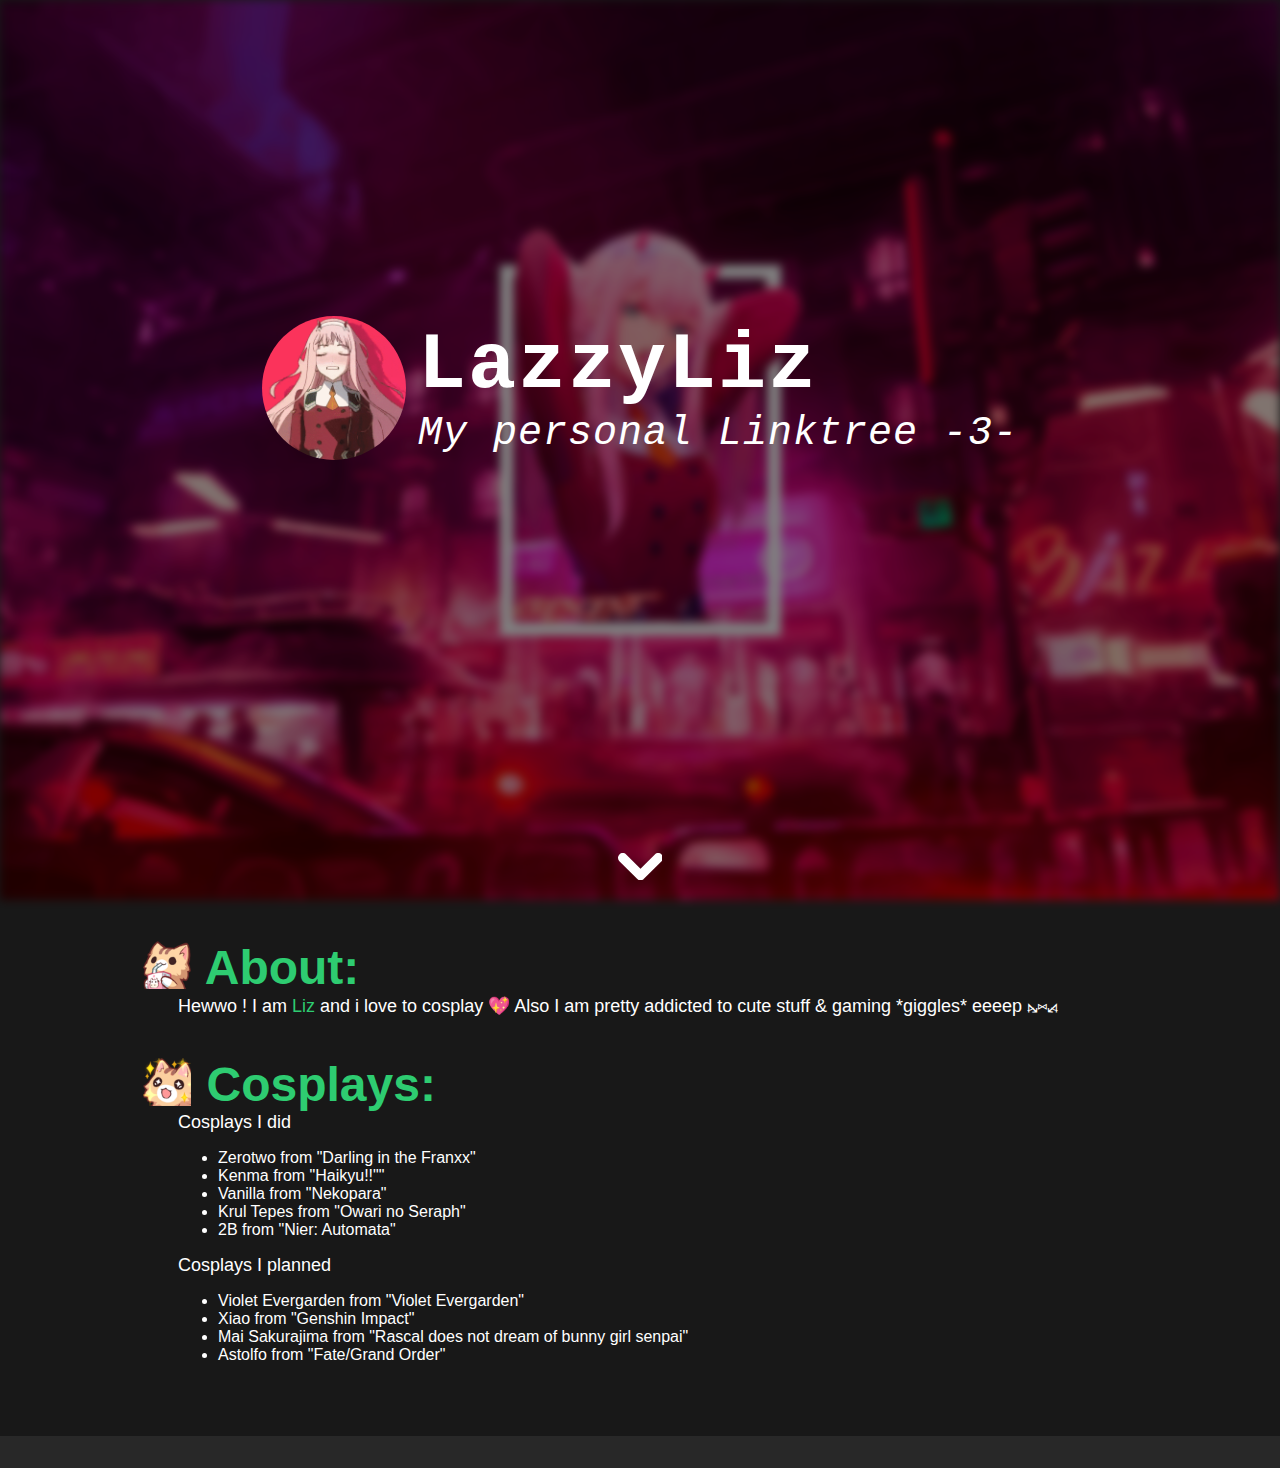
==== commit d1a27b32: "Update index.html" ====
--- a/index.html
+++ b/index.html
@@ -49,7 +49,7 @@
             <a href="https://www.tiktok.com/@lazzyliz_?" class="btn steam-dropshadow animation hover" target="_blank">TikTok</a>
           </div>
             <div class="buttons">
-            <a href="https://shadoukita.tk" class="btn steam-dropshadow black-text animation hover">Shadoukita UwU</a>
+            <a href="https://shadoukita.tk" class="btn npm-dropshadow black-text animation hover">Shadoukita UwU</a>
           </div>
         </div>
       </div>
--- a/assets/css/modesta.css
+++ b/assets/css/modesta.css
@@ -2,4 +2,11 @@
  * Modesta v3.0.0 (https://modesta.alexflipnote.dev)
  * Made by AlexFlipnote (https://alexflipnote.dev)
  * Licensed under MIT (https://github.com/AlexFlipnote/Modesta/blob/master/LICENSE)
- */html,body{margin:0 auto;height:100%}input[type=checkbox],input[type=radio]{height:auto;padding:initial}input,textarea,select,fieldset{margin-bottom:1rem}label,legend{display:block;font-weight:600;margin-bottom:.5rem}form{margin-bottom:0}@keyframes button-enter{from{opacity:0;top:2em}70%{top:-0.3em}100%{opacity:1;top:0}}@keyframes bounce-button{from,20%,53%,80%,to{animation-timing-function:cubic-bezier(0.215, 0.61, 0.355, 1);transform:translate3d(0, 0, 0)}40%,43%{transform:translate3d(0, -30px, 0);animation-timing-function:cubic-bezier(0.755, 0.05, 0.855, 0.06)}70%{transform:translate3d(0, -15px, 0);animation-timing-function:cubic-bezier(0.755, 0.05, 0.855, 0.06)}90%{transform:translate3d(0, -4px, 0)}}@keyframes bounce{0%,20%,50%,80%,100%{transform:translateY(0)}40%{transform:translateY(-30px)}60%{transform:translateY(-15px)}}@keyframes fading{from{opacity:0}100%{opacity:1}}@keyframes fade-from-top{from{transform:translate3d(0, -100%, 0);opacity:0}100%{transform:translate3d(0, 0, 0);opacity:1}}@keyframes fade-from-bottom{from{transform:translate3d(0, 100%, 0);opacity:0}100%{transform:translate3d(0, 0, 0);opacity:1}}@keyframes fade-from-left{from{transform:translate3d(-100%, 0, 0);opacity:0}100%{transform:translate3d(0, 0, 0);opacity:1}}@keyframes fade-from-right{from{transform:translate3d(100%, 0, 0);opacity:0}100%{transform:translate3d(0, 0, 0);opacity:1}}@keyframes fade-from-back{from{opacity:0;transform:scale3d(0.5, 0.5, 0.5)}100%{opacity:1}}@keyframes fade-from-front{from{opacity:0;transform:scale3d(1.5, 1.5, 1.5)}100%{opacity:1}}@keyframes load{0%,80%,100%{box-shadow:0 0,0 0;height:4em}40%{box-shadow:0 -1.75em,0 1.75em;height:4em}}.dark-theme .paper-container .ribbon{background-color:#303030}.dark-theme .paper-container .paper{background:linear-gradient(225deg, transparent 26px, #282828 0)}.dark-theme .paper-container .paper::before{border-color:#181818 transparent}.dark-theme .tooltip::after{background-color:#303030;color:#fff}.dark-theme .loader,.dark-theme .loader::before,.dark-theme .loader::after{background-color:#fff;color:#fff}.dark-theme .btn{color:#fff}.dark-theme .fullscreen{background-color:#181818}.dark-theme .label{background-color:#303030;color:#fff}.dark-theme input,.dark-theme select,.dark-theme textarea,.dark-theme button{background-color:#303030;color:#fff}.dark-theme table{color:#fff}.dark-theme table th,.dark-theme table td{border:1px solid #303030}.dark-theme table tr{background-color:#282828;border:1px solid #303030}.dark-theme table tr:nth-child(2n){background-color:#303030}@media(max-width: 550px){.dark-theme .paper-container .paper{background:#282828}}.dark-theme .highlight-bg{background-color:#181818}.dark-theme .primary-bg{background-color:#282828}.dark-theme .secondary-bg{background-color:#303030}.dark-theme .highlight-text{color:#181818}.dark-theme .primary-text{color:#282828}.dark-theme .secondary-text{color:#303030}.dark-theme .theme-text{color:#fff}body.dark-theme{color:#fff;background-color:#181818}.light-theme .paper-container .ribbon{background-color:#d9d9d9}.light-theme .paper-container .paper{background:linear-gradient(225deg, transparent 26px, #ececec 0)}.light-theme .paper-container .paper::before{border-color:#f5f5f5 transparent}.light-theme .tooltip::after{background-color:#d9d9d9;color:#000}.light-theme .loader,.light-theme .loader::before,.light-theme .loader::after{background-color:#000;color:#000}.light-theme .btn{color:#000}.light-theme .fullscreen{background-color:#f5f5f5}.light-theme .label{background-color:#d9d9d9;color:#000}.light-theme input,.light-theme select,.light-theme textarea,.light-theme button{background-color:#d9d9d9;color:#000}.light-theme table{color:#000}.light-theme table th,.light-theme table td{border:1px solid #d9d9d9}.light-theme table tr{background-color:#ececec;border:1px solid #d9d9d9}.light-theme table tr:nth-child(2n){background-color:#d9d9d9}@media(max-width: 550px){.light-theme .paper-container .paper{background:#ececec}}.light-theme .highlight-bg{background-color:#f5f5f5}.light-theme .primary-bg{background-color:#ececec}.light-theme .secondary-bg{background-color:#d9d9d9}.light-theme .highlight-text{color:#f5f5f5}.light-theme .primary-text{color:#ececec}.light-theme .secondary-text{color:#d9d9d9}.light-theme .theme-text{color:#000}body.light-theme{color:#000;background-color:#f5f5f5}.buttons{align-items:center;display:flex;justify-content:center;text-align:center}.btn{backface-visibility:hidden;background-color:transparent;border:0;box-sizing:border-box;cursor:pointer;display:inline-block;font-size:16px;height:38px;line-height:38px;margin:.5em;padding:0 30px;text-align:center;text-decoration:none;white-space:nowrap}.btn:hover{filter:brightness(65%);transition:filter 200ms ease}.btn.no-dark-hover:hover{filter:brightness(100%)}.btn.animation{animation:button-enter 1s ease-in-out forwards;opacity:0;position:relative}.btn.animation:nth-child(1){animation-delay:.25s}.btn.animation:nth-child(2){animation-delay:.5s}.btn.animation:nth-child(3){animation-delay:.75s}.btn.animation:nth-child(4){animation-delay:1s}.btn.animation:nth-child(5){animation-delay:1.25s}.btn.animation:nth-child(6){animation-delay:1.5s}.btn.animation:nth-child(7){animation-delay:1.75s}.btn.animation:nth-child(8){animation-delay:2s}.btn.animation:nth-child(9){animation-delay:2.25s}.btn.animation:nth-child(10){animation-delay:2.5s}.btn.animation:nth-child(11){animation-delay:2.75s}.btn.animation:nth-child(12){animation-delay:3s}.btn.animation:nth-child(13){animation-delay:3.25s}.btn.animation:nth-child(14){animation-delay:3.5s}.btn.animation:nth-child(15){animation-delay:3.75s}.btn.hover-scale{transition:transform 200ms ease}.btn.hover-scale:hover{transform:scale(1.05)}.btn.hover-scale-inset{transition:transform 200ms ease}.btn.hover-scale-inset:hover{transform:scale(0.95)}.btn.hover{transition:transform 200ms ease}.btn.hover:hover{transform:translateY(-0.5em)}.alizarin-text{color:#e74c3c}.alizarin-bg{background-color:#e74c3c}.alizarin-dropshadow{background-color:#e74c3c;filter:drop-shadow(5px 5px 0 rgba(231, 76, 60, 0.6))}.amethyst-text{color:#9b59b6}.amethyst-bg{background-color:#9b59b6}.amethyst-dropshadow{background-color:#9b59b6;filter:drop-shadow(5px 5px 0 rgba(155, 89, 182, 0.6))}.aqua-blue-text{color:#006266}.aqua-blue-bg{background-color:#006266}.aqua-blue-dropshadow{background-color:#006266;filter:drop-shadow(5px 5px 0 rgba(0, 98, 102, 0.6))}.asbestos-text{color:#7f8c8d}.asbestos-bg{background-color:#7f8c8d}.asbestos-dropshadow{background-color:#7f8c8d;filter:drop-shadow(5px 5px 0 rgba(127, 140, 141, 0.6))}.belize-hole-text{color:#2980b9}.belize-hole-bg{background-color:#2980b9}.belize-hole-dropshadow{background-color:#2980b9;filter:drop-shadow(5px 5px 0 rgba(41, 128, 185, 0.6))}.black-text{color:#000}.black-bg{background-color:#000}.black-dropshadow{background-color:#000;filter:drop-shadow(5px 5px 0 rgba(0, 0, 0, 0.6))}.blurple-text{color:#7289da}.blurple-bg{background-color:#7289da}.blurple-dropshadow{background-color:#7289da;filter:drop-shadow(5px 5px 0 rgba(114, 137, 218, 0.6))}.cardboard-text{color:#a58855}.cardboard-bg{background-color:#a58855}.cardboard-dropshadow{background-color:#a58855;filter:drop-shadow(5px 5px 0 rgba(165, 136, 85, 0.6))}.carrot-text{color:#e67e22}.carrot-bg{background-color:#e67e22}.carrot-dropshadow{background-color:#e67e22;filter:drop-shadow(5px 5px 0 rgba(230, 126, 34, 0.6))}.clouds-text{color:#ecf0f1}.clouds-bg{background-color:#ecf0f1}.clouds-dropshadow{background-color:#ecf0f1;filter:drop-shadow(5px 5px 0 rgba(236, 240, 241, 0.6))}.concrete-text{color:#95a5a6}.concrete-bg{background-color:#95a5a6}.concrete-dropshadow{background-color:#95a5a6;filter:drop-shadow(5px 5px 0 rgba(149, 165, 166, 0.6))}.cubered-text{color:#ef0c0c}.cubered-bg{background-color:#ef0c0c}.cubered-dropshadow{background-color:#ef0c0c;filter:drop-shadow(5px 5px 0 rgba(239, 12, 12, 0.6))}.dark-not-black-text{color:#2c2f33}.dark-not-black-bg{background-color:#2c2f33}.dark-not-black-dropshadow{background-color:#2c2f33;filter:drop-shadow(5px 5px 0 rgba(44, 47, 51, 0.6))}.dark-text{color:#343a40}.dark-bg{background-color:#343a40}.dark-dropshadow{background-color:#343a40;filter:drop-shadow(5px 5px 0 rgba(52, 58, 64, 0.6))}.disco-ball-text{color:#25ccf7}.disco-ball-bg{background-color:#25ccf7}.disco-ball-dropshadow{background-color:#25ccf7;filter:drop-shadow(5px 5px 0 rgba(37, 204, 247, 0.6))}.emerald-text{color:#2ecc71}.emerald-bg{background-color:#2ecc71}.emerald-dropshadow{background-color:#2ecc71;filter:drop-shadow(5px 5px 0 rgba(46, 204, 113, 0.6))}.energy-drink-text{color:#c4e538}.energy-drink-bg{background-color:#c4e538}.energy-drink-dropshadow{background-color:#c4e538;filter:drop-shadow(5px 5px 0 rgba(196, 229, 56, 0.6))}.fuchsia-text{color:#b33771}.fuchsia-bg{background-color:#b33771}.fuchsia-dropshadow{background-color:#b33771;filter:drop-shadow(5px 5px 0 rgba(179, 55, 113, 0.6))}.gold-text{color:gold}.gold-bg{background-color:gold}.gold-dropshadow{background-color:gold;filter:drop-shadow(5px 5px 0 rgba(255, 215, 0, 0.6))}.green-sea-text{color:#16a085}.green-sea-bg{background-color:#16a085}.green-sea-dropshadow{background-color:#16a085;filter:drop-shadow(5px 5px 0 rgba(22, 160, 133, 0.6))}.greyple-text{color:#99aab5}.greyple-bg{background-color:#99aab5}.greyple-dropshadow{background-color:#99aab5;filter:drop-shadow(5px 5px 0 rgba(153, 170, 181, 0.6))}.highlight-text{color:#181818}.highlight-bg{background-color:#181818}.highlight-dropshadow{background-color:#181818;filter:drop-shadow(5px 5px 0 rgba(24, 24, 24, 0.6))}.honey-text{color:#eab543}.honey-bg{background-color:#eab543}.honey-dropshadow{background-color:#eab543;filter:drop-shadow(5px 5px 0 rgba(234, 181, 67, 0.6))}.lavender-text{color:#b57edc}.lavender-bg{background-color:#b57edc}.lavender-dropshadow{background-color:#b57edc;filter:drop-shadow(5px 5px 0 rgba(181, 126, 220, 0.6))}.light-text{color:#f8f9fa}.light-bg{background-color:#f8f9fa}.light-dropshadow{background-color:#f8f9fa;filter:drop-shadow(5px 5px 0 rgba(248, 249, 250, 0.6))}.lemon-text{color:#ffeaa7}.lemon-bg{background-color:#ffeaa7}.lemon-dropshadow{background-color:#ffeaa7;filter:drop-shadow(5px 5px 0 rgba(255, 234, 167, 0.6))}.marine-blue-text{color:#0652dd}.marine-blue-bg{background-color:#0652dd}.marine-blue-dropshadow{background-color:#0652dd;filter:drop-shadow(5px 5px 0 rgba(6, 82, 221, 0.6))}.midnight-blue-text{color:#2c3e50}.midnight-blue-bg{background-color:#2c3e50}.midnight-blue-dropshadow{background-color:#2c3e50;filter:drop-shadow(5px 5px 0 rgba(44, 62, 80, 0.6))}.navy-blue-text{color:#182c61}.navy-blue-bg{background-color:#182c61}.navy-blue-dropshadow{background-color:#182c61;filter:drop-shadow(5px 5px 0 rgba(24, 44, 97, 0.6))}.nephritis-blue-text{color:#27ae60}.nephritis-blue-bg{background-color:#27ae60}.nephritis-blue-dropshadow{background-color:#27ae60;filter:drop-shadow(5px 5px 0 rgba(39, 174, 96, 0.6))}.not-black-text{color:#23272a}.not-black-bg{background-color:#23272a}.not-black-dropshadow{background-color:#23272a;filter:drop-shadow(5px 5px 0 rgba(35, 39, 42, 0.6))}.orange-text{color:#f39c12}.orange-bg{background-color:#f39c12}.orange-dropshadow{background-color:#f39c12;filter:drop-shadow(5px 5px 0 rgba(243, 156, 18, 0.6))}.peach-text{color:#f49898}.peach-bg{background-color:#f49898}.peach-dropshadow{background-color:#f49898;filter:drop-shadow(5px 5px 0 rgba(244, 152, 152, 0.6))}.peter-river-text{color:#3498db}.peter-river-bg{background-color:#3498db}.peter-river-dropshadow{background-color:#3498db;filter:drop-shadow(5px 5px 0 rgba(52, 152, 219, 0.6))}.pink-cherry-text{color:#e84393}.pink-cherry-bg{background-color:#e84393}.pink-cherry-dropshadow{background-color:#e84393;filter:drop-shadow(5px 5px 0 rgba(232, 67, 147, 0.6))}.pine-text{color:#bdc581}.pine-bg{background-color:#bdc581}.pine-dropshadow{background-color:#bdc581;filter:drop-shadow(5px 5px 0 rgba(189, 197, 129, 0.6))}.pinewood-text{color:#fdcb6e}.pinewood-bg{background-color:#fdcb6e}.pinewood-dropshadow{background-color:#fdcb6e;filter:drop-shadow(5px 5px 0 rgba(253, 203, 110, 0.6))}.pomegranate-text{color:#c0392b}.pomegranate-bg{background-color:#c0392b}.pomegranate-dropshadow{background-color:#c0392b;filter:drop-shadow(5px 5px 0 rgba(192, 57, 43, 0.6))}.primary-text{color:#282828}.primary-bg{background-color:#282828}.primary-dropshadow{background-color:#282828;filter:drop-shadow(5px 5px 0 rgba(40, 40, 40, 0.6))}.pumpkin-text{color:#d35400}.pumpkin-bg{background-color:#d35400}.pumpkin-dropshadow{background-color:#d35400;filter:drop-shadow(5px 5px 0 rgba(211, 84, 0, 0.6))}.rasberry-text{color:#c51d4a}.rasberry-bg{background-color:#c51d4a}.rasberry-dropshadow{background-color:#c51d4a;filter:drop-shadow(5px 5px 0 rgba(197, 29, 74, 0.6))}.raw-purple-text{color:#7222c9}.raw-purple-bg{background-color:#7222c9}.raw-purple-dropshadow{background-color:#7222c9;filter:drop-shadow(5px 5px 0 rgba(114, 34, 201, 0.6))}.secondary-text{color:#303030}.secondary-bg{background-color:#303030}.secondary-dropshadow{background-color:#303030;filter:drop-shadow(5px 5px 0 rgba(48, 48, 48, 0.6))}.silver-text{color:#7f8c8d}.silver-bg{background-color:#7f8c8d}.silver-dropshadow{background-color:#7f8c8d;filter:drop-shadow(5px 5px 0 rgba(127, 140, 141, 0.6))}.soft-purple-text{color:#6c5ce7}.soft-purple-bg{background-color:#6c5ce7}.soft-purple-dropshadow{background-color:#6c5ce7;filter:drop-shadow(5px 5px 0 rgba(108, 92, 231, 0.6))}.sun-flower-text{color:#f1c40f}.sun-flower-bg{background-color:#f1c40f}.sun-flower-dropshadow{background-color:#f1c40f;filter:drop-shadow(5px 5px 0 rgba(241, 196, 15, 0.6))}.transparent-text{color:transparent}.transparent-bg{background-color:transparent}.transparent-dropshadow{background-color:transparent;filter:drop-shadow(5px 5px 0 rgba(0, 0, 0, 0.6))}.turquoise-text{color:#1abc9c}.turquoise-bg{background-color:#1abc9c}.turquoise-dropshadow{background-color:#1abc9c;filter:drop-shadow(5px 5px 0 rgba(26, 188, 156, 0.6))}.watermelon-text{color:#ff4757}.watermelon-bg{background-color:#ff4757}.watermelon-dropshadow{background-color:#ff4757;filter:drop-shadow(5px 5px 0 rgba(255, 71, 87, 0.6))}.wet-asphalt-text{color:#34495e}.wet-asphalt-bg{background-color:#34495e}.wet-asphalt-dropshadow{background-color:#34495e;filter:drop-shadow(5px 5px 0 rgba(52, 73, 94, 0.6))}.white-text{color:#fff}.white-bg{background-color:#fff}.white-dropshadow{background-color:#fff;filter:drop-shadow(5px 5px 0 rgba(255, 255, 255, 0.6))}.wisteria-text{color:#8e44ad}.wisteria-bg{background-color:#8e44ad}.wisteria-dropshadow{background-color:#8e44ad;filter:drop-shadow(5px 5px 0 rgba(142, 68, 173, 0.6))}.amazon-text{color:#f90}.amazon-bg{background-color:#f90}.amazon-dropshadow{background-color:#f90;filter:drop-shadow(5px 5px 0 rgba(255, 153, 0, 0.6))}.android-text{color:#8ec047}.android-bg{background-color:#8ec047}.android-dropshadow{background-color:#8ec047;filter:drop-shadow(5px 5px 0 rgba(142, 192, 71, 0.6))}.bandcamp-text{color:#619aa9}.bandcamp-bg{background-color:#619aa9}.bandcamp-dropshadow{background-color:#619aa9;filter:drop-shadow(5px 5px 0 rgba(97, 154, 169, 0.6))}.deviantart-text{color:#05cc47}.deviantart-bg{background-color:#05cc47}.deviantart-dropshadow{background-color:#05cc47;filter:drop-shadow(5px 5px 0 rgba(5, 204, 71, 0.6))}.discord-text{color:#7289da}.discord-bg{background-color:#7289da}.discord-dropshadow{background-color:#7289da;filter:drop-shadow(5px 5px 0 rgba(114, 137, 218, 0.6))}.facebook-text{color:#3b5998}.facebook-bg{background-color:#3b5998}.facebook-dropshadow{background-color:#3b5998;filter:drop-shadow(5px 5px 0 rgba(59, 89, 152, 0.6))}.gitea-text{color:#5aa509}.gitea-bg{background-color:#5aa509}.gitea-dropshadow{background-color:#5aa509;filter:drop-shadow(5px 5px 0 rgba(90, 165, 9, 0.6))}.github-text{color:#292d32}.github-bg{background-color:#292d32}.github-dropshadow{background-color:#292d32;filter:drop-shadow(5px 5px 0 rgba(41, 45, 50, 0.6))}.gitlab-text{color:#fc6d26}.gitlab-bg{background-color:#fc6d26}.gitlab-dropshadow{background-color:#fc6d26;filter:drop-shadow(5px 5px 0 rgba(252, 109, 38, 0.6))}.google-text{color:#4285f4}.google-bg{background-color:#4285f4}.google-dropshadow{background-color:#4285f4;filter:drop-shadow(5px 5px 0 rgba(66, 133, 244, 0.6))}.googleplus-text{color:#db4437}.googleplus-bg{background-color:#db4437}.googleplus-dropshadow{background-color:#db4437;filter:drop-shadow(5px 5px 0 rgba(219, 68, 55, 0.6))}.instagram-text{color:#c32aa3}.instagram-bg{background-color:#c32aa3}.instagram-dropshadow{background-color:#c32aa3;filter:drop-shadow(5px 5px 0 rgba(195, 42, 163, 0.6))}.line-text{color:#00b901}.line-bg{background-color:#00b901}.line-dropshadow{background-color:#00b901;filter:drop-shadow(5px 5px 0 rgba(0, 185, 1, 0.6))}.linkedin-text{color:#007bb5}.linkedin-bg{background-color:#007bb5}.linkedin-dropshadow{background-color:#007bb5;filter:drop-shadow(5px 5px 0 rgba(0, 123, 181, 0.6))}.npm-text{color:#c12127}.npm-bg{background-color:#c12127}.npm-dropshadow{background-color:#c12127;filter:drop-shadow(5px 5px 0 rgba(193, 33, 39, 0.6))}.patreon-text{color:#f96854}.patreon-bg{background-color:#f96854}.patreon-dropshadow{background-color:#f96854;filter:drop-shadow(5px 5px 0 rgba(249, 104, 84, 0.6))}.paypal-text{color:#1e9cd7}.paypal-bg{background-color:#1e9cd7}.paypal-dropshadow{background-color:#1e9cd7;filter:drop-shadow(5px 5px 0 rgba(30, 156, 215, 0.6))}.pinterest-text{color:#bd081c}.pinterest-bg{background-color:#bd081c}.pinterest-dropshadow{background-color:#bd081c;filter:drop-shadow(5px 5px 0 rgba(189, 8, 28, 0.6))}.reddit-text{color:#ff4500}.reddit-bg{background-color:#ff4500}.reddit-dropshadow{background-color:#ff4500;filter:drop-shadow(5px 5px 0 rgba(255, 69, 0, 0.6))}.skype-text{color:#41a6ed}.skype-bg{background-color:#41a6ed}.skype-dropshadow{background-color:#41a6ed;filter:drop-shadow(5px 5px 0 rgba(65, 166, 237, 0.6))}.slack-text{color:#4d394b}.slack-bg{background-color:#4d394b}.slack-dropshadow{background-color:#4d394b;filter:drop-shadow(5px 5px 0 rgba(77, 57, 75, 0.6))}.snapchat-text{color:#fffc00}.snapchat-bg{background-color:#fffc00}.snapchat-dropshadow{background-color:#fffc00;filter:drop-shadow(5px 5px 0 rgba(255, 252, 0, 0.6))}.soundcloud-text{color:#f50}.soundcloud-bg{background-color:#f50}.soundcloud-dropshadow{background-color:#f50;filter:drop-shadow(5px 5px 0 rgba(255, 85, 0, 0.6))}.spotify-text{color:#1ed760}.spotify-bg{background-color:#1ed760}.spotify-dropshadow{background-color:#1ed760;filter:drop-shadow(5px 5px 0 rgba(30, 215, 96, 0.6))}.steam-text{color:#171a21}.steam-bg{background-color:#171a21}.steam-dropshadow{background-color:#171a21;filter:drop-shadow(5px 5px 0 rgba(23, 26, 33, 0.6))}.telegram-text{color:#08c}.telegram-bg{background-color:#08c}.telegram-dropshadow{background-color:#08c;filter:drop-shadow(5px 5px 0 rgba(0, 136, 204, 0.6))}.tumblr-text{color:#35465d}.tumblr-bg{background-color:#35465d}.tumblr-dropshadow{background-color:#35465d;filter:drop-shadow(5px 5px 0 rgba(53, 70, 93, 0.6))}.twitch-text{color:#6441a4}.twitch-bg{background-color:#6441a4}.twitch-dropshadow{background-color:#6441a4;filter:drop-shadow(5px 5px 0 rgba(100, 65, 164, 0.6))}.twitter-text{color:#1da1f2}.twitter-bg{background-color:#1da1f2}.twitter-dropshadow{background-color:#1da1f2;filter:drop-shadow(5px 5px 0 rgba(29, 161, 242, 0.6))}.viber-text{color:#7f4d9b}.viber-bg{background-color:#7f4d9b}.viber-dropshadow{background-color:#7f4d9b;filter:drop-shadow(5px 5px 0 rgba(127, 77, 155, 0.6))}.whatsapp-text{color:#25d366}.whatsapp-bg{background-color:#25d366}.whatsapp-dropshadow{background-color:#25d366;filter:drop-shadow(5px 5px 0 rgba(37, 211, 102, 0.6))}.youtube-text{color:red}.youtube-bg{background-color:red}.youtube-dropshadow{background-color:red;filter:drop-shadow(5px 5px 0 rgba(255, 0, 0, 0.6))}.container{box-sizing:border-box;margin:0 auto;margin-bottom:2.5em;margin-top:1.5em;max-width:1100px;padding:0 2em;position:relative;width:100%}.flex-grid{box-sizing:border-box;display:flex;flex:0 1 auto;flex-direction:row;flex-wrap:wrap}.flex-grid .col-xs,.flex-grid .col-xs-1,.flex-grid .col-xs-2,.flex-grid .col-xs-3,.flex-grid .col-xs-4,.flex-grid .col-xs-5,.flex-grid .col-xs-6,.flex-grid .col-xs-7,.flex-grid .col-xs-8,.flex-grid .col-xs-9,.flex-grid .col-xs-10,.flex-grid .col-xs-11,.flex-grid .col-xs-12{box-sizing:border-box;flex:0 0 auto;padding-left:.5rem;padding-right:.5rem}.flex-grid [class^=col-xs]:first-child{padding-left:0}.flex-grid [class^=col-xs]:last-child{padding-right:0}.flex-grid .col-xs{flex-basis:0;flex-grow:1;max-width:100%}.flex-grid .col-xs-1{flex-basis:8.33%;max-width:8.33%}.flex-grid .col-xs-2{flex-basis:16.66%;max-width:16.66%}.flex-grid .col-xs-3{flex-basis:25%;max-width:25%}.flex-grid .col-xs-4{flex-basis:33.33%;max-width:33.33%}.flex-grid .col-xs-5{flex-basis:41.66%;max-width:41.66%}.flex-grid .col-xs-6{flex-basis:50%;max-width:50%}.flex-grid .col-xs-7{flex-basis:58.33%;max-width:58.33%}.flex-grid .col-xs-8{flex-basis:66.66%;max-width:66.66%}.flex-grid .col-xs-9{flex-basis:75%;max-width:75%}.flex-grid .col-xs-10{flex-basis:83.33%;max-width:83.33%}.flex-grid .col-xs-11{flex-basis:91.66%;max-width:91.66%}.flex-grid .col-xs-12{flex-basis:100%;max-width:100%}.box-container{margin-bottom:2.5em;padding:1em;position:relative}.box-container.message{border-radius:0;margin-bottom:0;padding:.5em}.box-container.message .close{color:#fff;font-size:34px;font-weight:300;height:100%;line-height:24px;opacity:.6;position:absolute;right:.25em}.box-container.message .close:hover{cursor:pointer;opacity:1}.center-object{align-items:center;display:flex;flex-direction:column;height:100%;justify-content:center;position:absolute;top:0;vertical-align:middle;width:100%}.arrow{transition:all 300ms ease;animation:fading 300ms ease-in-out;bottom:20px;height:auto;left:50%;margin-left:-22.5px;position:absolute;width:45px}.arrow--scrolled{animation:fading 300ms ease-in-out;cursor:default;opacity:0}.bounce{animation:bounce 2s infinite}.fullscreen{height:100%}.fullscreen .background{background-attachment:fixed;background-position:center;background-repeat:no-repeat;background-size:cover;filter:blur(5px) brightness(50%);height:100%;width:100%}.fullscreen .me{justify-content:center;width:100%}.fullscreen.half .background{height:50%}.fullscreen.half .center-object .btn{padding:0 20px}.fullscreen.half .center-object .me .image-title{height:6em;width:6em}.fullscreen.half .center-object .me .title{font-size:4rem}.fullscreen.half .center-object .me .undertitle{font-size:1.75rem}.me{align-items:center;display:flex;flex-direction:column;height:auto;padding:1rem 0;z-index:10}.me.unset{flex-direction:unset}.me.unset .image-title{margin-right:.25em}.me.unset .unset{margin-left:.5em}.me.unset .unset .title,.me.unset .unset .undertitle{flex-direction:column;margin:0}.me .image-title{border-radius:100%;height:9em;width:9em}.me .image-title.large-border{border-radius:25px}.me .image-title.medium-border{border-radius:15px}.me .image-title.small-border{border-radius:5px}.me .image-title.no-border{border-radius:0}.me .title{font-size:5rem;letter-spacing:1px;margin:.25em}.me .undertitle{font-size:2.5rem;letter-spacing:1px;margin:0}.label{border-radius:.25em;display:inline-block;font-size:12px;font-weight:bold;letter-spacing:1px;margin-left:6px;padding:.2em .6em .3em;vertical-align:middle}.loader,.loader::before,.loader::after{animation:load 1s infinite ease-in-out;height:3em;width:1em}.loader{animation-delay:-0.16s;font-size:11px;margin:3em auto;position:relative;text-indent:-9999em;transform:translateZ(0)}.loader::before{animation-delay:-0.32s;left:-1.5em}.loader::after{left:1.5em}.loader::before,.loader::after{content:"";position:absolute;top:0}.paper-container{align-items:center;display:flex;flex-direction:column}.paper-container .paper{border-radius:2px;margin:1em .75em;margin-bottom:80px;margin-top:-35vh;max-width:1012px;min-height:500px;padding:80px 56px;position:relative}.paper-container .paper::before{border-style:solid;border-width:0 36.5px 36.5px 0;content:"";display:block;position:absolute;right:0;top:0;width:0}.paper-container .ribbon{height:40vh;width:100%}.parallax-container{position:relative}.parallax-container .parallax{background-attachment:fixed;background-position:center;background-repeat:no-repeat;background-size:cover;filter:blur(4px);height:20em;width:100%}.parallax-container .parallax.small{height:15em}.parallax-container .parallax.medium{height:26em}.parallax-container .parallax.large{height:33em}.parallax-container .content{left:50%;position:absolute;text-align:center;top:50%;transform:translate(-50%, -50%);width:100%}.tooltip{display:inline;position:relative}.tooltip::after{border-radius:2px;content:attr(data-tooltip);left:50%;opacity:0;padding:6px 10px;position:absolute;top:1.6em;transform:translateX(-50%) translateY(-2px);transition:opacity .2s cubic-bezier(0.64, 0.09, 0.08, 1),transform .2s cubic-bezier(0.64, 0.09, 0.08, 1);visibility:hidden;white-space:nowrap;z-index:2}.tooltip:hover::after{transform:translateX(-50%) translateY(0);display:block;opacity:1;visibility:visible}.tooltip.left::after{transform:translateX(-112%) translateY(0);left:0;top:-4px}.tooltip.left:hover::after{transform:translateX(-110%) translateY(0)}.tooltip.right::after{left:100%;top:-4px;transform:translateX(12%) translateY(0)}.tooltip.right:hover::after{transform:translateX(10%) translateY(0)}.emoji{background-position:center center;background-repeat:no-repeat;background-size:1em 1em;display:inline-block;height:1em;margin:0 .05em 0 .1em;vertical-align:-0.1em;width:1em}.emoji-lg{background-size:1.33em 1.33em;height:1.33em;margin:0 .0665em 0 .133em;vertical-align:-0.133em;width:1.33em}.emoji-2x{background-size:2em 2em;height:2em;margin:0 .1em 0 .2em;vertical-align:-0.2em;width:2em}.emoji-3x{background-size:3em 3em;height:3em;margin:0 .15em 0 .3em;vertical-align:-0.3em;width:3em}.emoji-4x{background-size:4em 4em;height:4em;margin:0 .2em 0 .4em;vertical-align:-0.4em;width:4em}.emoji-5x{background-size:5em 5em;height:5em;margin:0 .25em 0 .5em;vertical-align:-0.5em;width:5em}@media(max-width: 750px){.markdown-container{padding:2em 3em}.paper-container .paper{padding:40px 28px}.fullscreen.half .background{height:100%}.me{padding:0}.me .title{font-size:13vmin;margin:0;text-align:center}.me .undertitle{font-size:1.75rem;text-align:center}.me .image-title{height:7em;width:7em}.me.unset{flex-direction:column;margin-left:0}.me.unset .unset{margin-left:0}.buttons{align-items:center;display:flex;flex-flow:row wrap;justify-content:center}.buttons .btn{align-items:center;display:flex;font-size:18px;justify-content:center;line-height:20px;padding:20px 10px;text-align:center;white-space:pre-line;width:calc(45% - 30px)}.buttons .btn i{margin-right:10px}.buttons.one-line .btn{padding:14px 8px;width:75%}}@media(max-width: 1012px){.paper-container .paper{width:85%}}@media(max-width: 550px){.paper-container{display:block}.paper-container .paper::before{display:none}.container{margin:0;margin-bottom:2.5em;margin-top:1.5em;padding:0;width:100%}.flex-grid .col-xs,.flex-grid .col-xs-1,.flex-grid .col-xs-2,.flex-grid .col-xs-3,.flex-grid .col-xs-4,.flex-grid .col-xs-5,.flex-grid .col-xs-6,.flex-grid .col-xs-7,.flex-grid .col-xs-8,.flex-grid .col-xs-9,.flex-grid .col-xs-10,.flex-grid .col-xs-11,.flex-grid .col-xs-12{flex-basis:100%;max-width:100%;padding:0;width:100%}}.bold{font-weight:bold}.italic{font-style:italic}.text-center{text-align:center}.text-left{text-align:left}.text-right{text-align:right}.no-border{border:0}.no-border-radius{border-radius:0}.no-box-shadow{box-shadow:none}.no-margin{margin:0}.no-padding{padding:0}.no-background{background:transparent}.no-select{-webkit-user-select:none;-moz-user-select:none;user-select:none}.center-display{display:block;margin:0 auto;text-align:center}.center-flex{display:flex;justify-content:center}.arial{font-family:Arial}.monospace{font-family:monospace}.times-new-roman{font-family:"Times New Roman",Times,serif}.github{font-family:-apple-system,BlinkMacSystemFont,"Segoe UI",Helvetica,Arial,sans-serif,"Apple Color Emoji","Segoe UI Emoji","Segoe UI Symbol"}/*# sourceMappingURL=modesta.css.map */
+ */html,body{margin:0 auto;height:100%}input[type=checkbox],input[type=radio]{height:auto;padding:initial}input,textarea,select,fieldset{margin-bottom:1rem}label,legend{display:block;font-weight:600;margin-bottom:.5rem}form{margin-bottom:0}@keyframes button-enter{from{opacity:0;top:2em}70%{top:-0.3em}100%{opacity:1;top:0}}@keyframes bounce-button{from,20%,53%,80%,to{animation-timing-function:cubic-bezier(0.215, 0.61, 0.355, 1);transform:translate3d(0, 0, 0)}40%,43%{transform:translate3d(0, -30px, 0);animation-timing-function:cubic-bezier(0.755, 0.05, 0.855, 0.06)}70%{transform:translate3d(0, -15px, 0);animation-timing-function:cubic-bezier(0.755, 0.05, 0.855, 0.06)}90%{transform:translate3d(0, -4px, 0)}}@keyframes bounce{0%,20%,50%,80%,100%{transform:translateY(0)}40%{transform:translateY(-30px)}60%{transform:translateY(-15px)}}@keyframes fading{from{opacity:0}100%{opacity:1}}@keyframes fade-from-top{from{transform:translate3d(0, -100%, 0);opacity:0}100%{transform:translate3d(0, 0, 0);opacity:1}}@keyframes fade-from-bottom{from{transform:translate3d(0, 100%, 0);opacity:0}100%{transform:translate3d(0, 0, 0);opacity:1}}@keyframes fade-from-left{from{transform:translate3d(-100%, 0, 0);opacity:0}100%{transform:translate3d(0, 0, 0);opacity:1}}@keyframes fade-from-right{from{transform:translate3d(100%, 0, 0);opacity:0}100%{transform:translate3d(0, 0, 0);opacity:1}}@keyframes fade-from-back{from{opacity:0;transform:scale3d(0.5, 0.5, 0.5)}100%{opacity:1}}@keyframes fade-from-front{from{opacity:0;transform:scale3d(1.5, 1.5, 1.5)}100%{opacity:1}}@keyframes load{0%,80%,100%{box-shadow:0 0,0 0;height:4em}40%{box-shadow:0 -1.75em,0 1.75em;height:4em}}.dark-theme .paper-container .ribbon{background-color:#303030}.dark-theme .paper-container .paper{background:linear-gradient(225deg, transparent 26px, #282828 0)}.dark-theme .paper-container .paper::before{border-color:#181818 transparent}.dark-theme .tooltip::after{background-color:#303030;color:#fff}.dark-theme .loader,.dark-theme .loader::before,.dark-theme .loader::after{background-color:#fff;color:#fff}.dark-theme .btn{color:#fff}.dark-theme .fullscreen{background-color:#181818}.dark-theme .label{background-color:#303030;color:#fff}.dark-theme input,.dark-theme select,.dark-theme textarea,.dark-theme button{background-color:#303030;color:#fff}.dark-theme table{color:#fff}.dark-theme table th,.dark-theme table td{border:1px solid #303030}.dark-theme table tr{background-color:#282828;border:1px solid #303030}.dark-theme table tr:nth-child(2n){background-color:#303030}@media(max-width: 550px){.dark-theme .paper-container .paper{background:#282828}}.dark-theme .highlight-bg{background-color:#181818}.dark-theme .primary-bg{background-color:#282828}.dark-theme .secondary-bg{background-color:#303030}.dark-theme .highlight-text{color:#181818}.dark-theme .primary-text{color:#282828}.dark-theme .secondary-text{color:#303030}.dark-theme .theme-text{color:#fff}body.dark-theme{color:#fff;background-color:#181818}.light-theme .paper-container .ribbon{background-color:#d9d9d9}.light-theme .paper-container .paper{background:linear-gradient(225deg, transparent 26px, #ececec 0)}.light-theme .paper-container .paper::before{border-color:#f5f5f5 transparent}.light-theme .tooltip::after{background-color:#d9d9d9;color:#000}.light-theme .loader,.light-theme .loader::before,.light-theme .loader::after{background-color:#000;color:#000}.light-theme .btn{color:#000}.light-theme .fullscreen{background-color:#f5f5f5}.light-theme .label{background-color:#d9d9d9;color:#000}.light-theme input,.light-theme select,.light-theme textarea,.light-theme button{background-color:#d9d9d9;color:#000}.light-theme table{color:#000}.light-theme table th,.light-theme table td{border:1px solid #d9d9d9}.light-theme table tr{background-color:#ececec;border:1px solid #d9d9d9}.light-theme table tr:nth-child(2n){background-color:#d9d9d9}@media(max-width: 550px){.light-theme .paper-container .paper{background:#ececec}}.light-theme .highlight-bg{background-color:#f5f5f5}.light-theme .primary-bg{background-color:#ececec}.light-theme .secondary-bg{background-color:#d9d9d9}.light-theme .highlight-text{color:#f5f5f5}.light-theme .primary-text{color:#ececec}.light-theme .secondary-text{color:#d9d9d9}.light-theme .theme-text{color:#000}body.light-theme{color:#000;background-color:#f5f5f5}.buttons{align-items:center;display:flex;justify-content:center;text-align:center}.btn{backface-visibility:hidden;background-color:transparent;border:0;box-sizing:border-box;cursor:pointer;display:inline-block;font-size:16px;height:38px;line-height:38px;margin:.5em;padding:0 30px;text-align:center;text-decoration:none;white-space:nowrap}.btn:hover{filter:brightness(65%);transition:filter 200ms ease}.btn.no-dark-hover:hover{filter:brightness(100%)}.btn.animation{animation:button-enter 1s ease-in-out forwards;opacity:0;position:relative}.btn.animation:nth-child(1){animation-delay:.25s}.btn.animation:nth-child(2){animation-delay:.5s}.btn.animation:nth-child(3){animation-delay:.75s}.btn.animation:nth-child(4){animation-delay:1s}.btn.animation:nth-child(5){animation-delay:1.25s}.btn.animation:nth-child(6){animation-delay:1.5s}.btn.animation:nth-child(7){animation-delay:1.75s}.btn.animation:nth-child(8){animation-delay:2s}.btn.animation:nth-child(9){animation-delay:2.25s}.btn.animation:nth-child(10){animation-delay:2.5s}.btn.animation:nth-child(11){animation-delay:2.75s}.btn.animation:nth-child(12){animation-delay:3s}.btn.animation:nth-child(13){animation-delay:3.25s}.btn.animation:nth-child(14){animation-delay:3.5s}.btn.animation:nth-child(15){animation-delay:3.75s}.btn.hover-scale{transition:transform 200ms ease}.btn.hover-scale:hover{transform:scale(1.05)}.btn.hover-scale-inset{transition:transform 200ms ease}.btn.hover-scale-inset:hover{transform:scale(0.95)}.btn.hover{transition:transform 200ms ease}.btn.hover:hover{transform:translateY(-0.5em)}.alizarin-text{color:#e74c3c}.alizarin-bg{background-color:#e74c3c}.alizarin-dropshadow{background-color:#e74c3c;filter:drop-shadow(5px 5px 0 rgba(231, 76, 60, 0.6))}.amethyst-text{color:#9b59b6}.amethyst-bg{background-color:#9b59b6}.amethyst-dropshadow{background-color:#9b59b6;filter:drop-shadow(5px 5px 0 rgba(155, 89, 182, 0.6))}.aqua-blue-text{color:#006266}.aqua-blue-bg{background-color:#006266}.aqua-blue-dropshadow{background-color:#006266;filter:drop-shadow(5px 5px 0 rgba(0, 98, 102, 0.6))}.asbestos-text{color:#7f8c8d}.asbestos-bg{background-color:#7f8c8d}.asbestos-dropshadow{background-color:#7f8c8d;filter:drop-shadow(5px 5px 0 rgba(127, 140, 141, 0.6))}.belize-hole-text{color:#2980b9}.belize-hole-bg{background-color:#2980b9}.belize-hole-dropshadow{background-color:#2980b9;filter:drop-shadow(5px 5px 0 rgba(41, 128, 185, 0.6))}.black-text{color:#000}.black-bg{background-color:#000}.black-dropshadow{background-color:#000;filter:drop-shadow(5px 5px 0 rgba(0, 0, 0, 0.6))}.blurple-text{color:#7289da}.blurple-bg{background-color:#7289da}.blurple-dropshadow{background-color:#7289da;filter:drop-shadow(5px 5px 0 rgba(114, 137, 218, 0.6))}.cardboard-text{color:#a58855}.cardboard-bg{background-color:#a58855}.cardboard-dropshadow{background-color:#a58855;filter:drop-shadow(5px 5px 0 rgba(165, 136, 85, 0.6))}.carrot-text{color:#e67e22}.carrot-bg{background-color:#e67e22}.carrot-dropshadow{background-color:#e67e22;filter:drop-shadow(5px 5px 0 rgba(230, 126, 34, 0.6))}.clouds-text{color:#ecf0f1}.clouds-bg{background-color:#ecf0f1}.clouds-dropshadow{background-color:#ecf0f1;filter:drop-shadow(5px 5px 0 rgba(236, 240, 241, 0.6))}.concrete-text{color:#95a5a6}.concrete-bg{background-color:#95a5a6}.concrete-dropshadow{background-color:#95a5a6;filter:drop-shadow(5px 5px 0 rgba(149, 165, 166, 0.6))}.cubered-text{color:#ef0c0c}.cubered-bg{background-color:#ef0c0c}.cubered-dropshadow{background-color:#ef0c0c;filter:drop-shadow(5px 5px 0 rgba(239, 12, 12, 0.6))}.dark-not-black-text{color:#2c2f33}.dark-not-black-bg{background-color:#2c2f33}.dark-not-black-dropshadow{background-color:#2c2f33;filter:drop-shadow(5px 5px 0 rgba(44, 47, 51, 0.6))}.dark-text{color:#343a40}.dark-bg{background-color:#343a40}.dark-dropshadow{background-color:#343a40;filter:drop-shadow(5px 5px 0 rgba(52, 58, 64, 0.6))}.disco-ball-text{color:#25ccf7}.disco-ball-bg{background-color:#25ccf7}.disco-ball-dropshadow{background-color:#25ccf7;filter:drop-shadow(5px 5px 0 rgba(37, 204, 247, 0.6))}.emerald-text{color:#2ecc71}.emerald-bg{background-color:#2ecc71}.emerald-dropshadow{background-color:#2ecc71;filter:drop-shadow(5px 5px 0 rgba(46, 204, 113, 0.6))}.energy-drink-text{color:#c4e538}.energy-drink-bg{background-color:#c4e538}.energy-drink-dropshadow{background-color:#c4e538;filter:drop-shadow(5px 5px 0 rgba(196, 229, 56, 0.6))}.fuchsia-text{color:#b33771}.fuchsia-bg{background-color:#b33771}.fuchsia-dropshadow{background-color:#b33771;filter:drop-shadow(5px 5px 0 rgba(179, 55, 113, 0.6))}.gold-text{color:gold}.gold-bg{background-color:gold}.gold-dropshadow{background-color:gold;
+  
+filter:drop-shadow(5px 5px 0 rgba(255, 215, 0, 0.6))}.green-sea-text{color:#16a085}.green-sea-bg{background-color:#16a085}.green-sea-dropshadow{background-color:#16a085;
+
+/* Custom Colors RGBA https://bl.ocks.org/njvack/02ad8efcb0d552b0230d */
+filter:drop-shadow(5px 5px 0 rgba(204, 255, 3, 1))}.shadoukita-text{color:#ccff03}.shadoukita-bg{background-color:#ccff03}.shadoukita-dropshadow{background-color:#ccff03;
+ 
+filter:drop-shadow(5px 5px 0 rgba(22, 160, 133, 0.6))}.greyple-text{color:#99aab5}.greyple-bg{background-color:#99aab5}.greyple-dropshadow{background-color:#99aab5;filter:drop-shadow(5px 5px 0 rgba(153, 170, 181, 0.6))}.highlight-text{color:#181818}.highlight-bg{background-color:#181818}.highlight-dropshadow{background-color:#181818;filter:drop-shadow(5px 5px 0 rgba(24, 24, 24, 0.6))}.honey-text{color:#eab543}.honey-bg{background-color:#eab543}.honey-dropshadow{background-color:#eab543;filter:drop-shadow(5px 5px 0 rgba(234, 181, 67, 0.6))}.lavender-text{color:#b57edc}.lavender-bg{background-color:#b57edc}.lavender-dropshadow{background-color:#b57edc;filter:drop-shadow(5px 5px 0 rgba(181, 126, 220, 0.6))}.light-text{color:#f8f9fa}.light-bg{background-color:#f8f9fa}.light-dropshadow{background-color:#f8f9fa;filter:drop-shadow(5px 5px 0 rgba(248, 249, 250, 0.6))}.lemon-text{color:#ffeaa7}.lemon-bg{background-color:#ffeaa7}.lemon-dropshadow{background-color:#ffeaa7;filter:drop-shadow(5px 5px 0 rgba(255, 234, 167, 0.6))}.marine-blue-text{color:#0652dd}.marine-blue-bg{background-color:#0652dd}.marine-blue-dropshadow{background-color:#0652dd;filter:drop-shadow(5px 5px 0 rgba(6, 82, 221, 0.6))}.midnight-blue-text{color:#2c3e50}.midnight-blue-bg{background-color:#2c3e50}.midnight-blue-dropshadow{background-color:#2c3e50;filter:drop-shadow(5px 5px 0 rgba(44, 62, 80, 0.6))}.navy-blue-text{color:#182c61}.navy-blue-bg{background-color:#182c61}.navy-blue-dropshadow{background-color:#182c61;filter:drop-shadow(5px 5px 0 rgba(24, 44, 97, 0.6))}.nephritis-blue-text{color:#27ae60}.nephritis-blue-bg{background-color:#27ae60}.nephritis-blue-dropshadow{background-color:#27ae60;filter:drop-shadow(5px 5px 0 rgba(39, 174, 96, 0.6))}.not-black-text{color:#23272a}.not-black-bg{background-color:#23272a}.not-black-dropshadow{background-color:#23272a;filter:drop-shadow(5px 5px 0 rgba(35, 39, 42, 0.6))}.orange-text{color:#f39c12}.orange-bg{background-color:#f39c12}.orange-dropshadow{background-color:#f39c12;filter:drop-shadow(5px 5px 0 rgba(243, 156, 18, 0.6))}.peach-text{color:#f49898}.peach-bg{background-color:#f49898}.peach-dropshadow{background-color:#f49898;filter:drop-shadow(5px 5px 0 rgba(244, 152, 152, 0.6))}.peter-river-text{color:#3498db}.peter-river-bg{background-color:#3498db}.peter-river-dropshadow{background-color:#3498db;filter:drop-shadow(5px 5px 0 rgba(52, 152, 219, 0.6))}.pink-cherry-text{color:#e84393}.pink-cherry-bg{background-color:#e84393}.pink-cherry-dropshadow{background-color:#e84393;filter:drop-shadow(5px 5px 0 rgba(232, 67, 147, 0.6))}.pine-text{color:#bdc581}.pine-bg{background-color:#bdc581}.pine-dropshadow{background-color:#bdc581;filter:drop-shadow(5px 5px 0 rgba(189, 197, 129, 0.6))}.pinewood-text{color:#fdcb6e}.pinewood-bg{background-color:#fdcb6e}.pinewood-dropshadow{background-color:#fdcb6e;filter:drop-shadow(5px 5px 0 rgba(253, 203, 110, 0.6))}.pomegranate-text{color:#c0392b}.pomegranate-bg{background-color:#c0392b}.pomegranate-dropshadow{background-color:#c0392b;filter:drop-shadow(5px 5px 0 rgba(192, 57, 43, 0.6))}.primary-text{color:#282828}.primary-bg{background-color:#282828}.primary-dropshadow{background-color:#282828;filter:drop-shadow(5px 5px 0 rgba(40, 40, 40, 0.6))}.pumpkin-text{color:#d35400}.pumpkin-bg{background-color:#d35400}.pumpkin-dropshadow{background-color:#d35400;filter:drop-shadow(5px 5px 0 rgba(211, 84, 0, 0.6))}.rasberry-text{color:#c51d4a}.rasberry-bg{background-color:#c51d4a}.rasberry-dropshadow{background-color:#c51d4a;filter:drop-shadow(5px 5px 0 rgba(197, 29, 74, 0.6))}.raw-purple-text{color:#7222c9}.raw-purple-bg{background-color:#7222c9}.raw-purple-dropshadow{background-color:#7222c9;filter:drop-shadow(5px 5px 0 rgba(114, 34, 201, 0.6))}.secondary-text{color:#303030}.secondary-bg{background-color:#303030}.secondary-dropshadow{background-color:#303030;filter:drop-shadow(5px 5px 0 rgba(48, 48, 48, 0.6))}.silver-text{color:#7f8c8d}.silver-bg{background-color:#7f8c8d}.silver-dropshadow{background-color:#7f8c8d;filter:drop-shadow(5px 5px 0 rgba(127, 140, 141, 0.6))}.soft-purple-text{color:#6c5ce7}.soft-purple-bg{background-color:#6c5ce7}.soft-purple-dropshadow{background-color:#6c5ce7;filter:drop-shadow(5px 5px 0 rgba(108, 92, 231, 0.6))}.sun-flower-text{color:#f1c40f}.sun-flower-bg{background-color:#f1c40f}.sun-flower-dropshadow{background-color:#f1c40f;filter:drop-shadow(5px 5px 0 rgba(241, 196, 15, 0.6))}.transparent-text{color:transparent}.transparent-bg{background-color:transparent}.transparent-dropshadow{background-color:transparent;filter:drop-shadow(5px 5px 0 rgba(0, 0, 0, 0.6))}.turquoise-text{color:#1abc9c}.turquoise-bg{background-color:#1abc9c}.turquoise-dropshadow{background-color:#1abc9c;filter:drop-shadow(5px 5px 0 rgba(26, 188, 156, 0.6))}.watermelon-text{color:#ff4757}.watermelon-bg{background-color:#ff4757}.watermelon-dropshadow{background-color:#ff4757;filter:drop-shadow(5px 5px 0 rgba(255, 71, 87, 0.6))}.wet-asphalt-text{color:#34495e}.wet-asphalt-bg{background-color:#34495e}.wet-asphalt-dropshadow{background-color:#34495e;filter:drop-shadow(5px 5px 0 rgba(52, 73, 94, 0.6))}.white-text{color:#fff}.white-bg{background-color:#fff}.white-dropshadow{background-color:#fff;filter:drop-shadow(5px 5px 0 rgba(255, 255, 255, 0.6))}.wisteria-text{color:#8e44ad}.wisteria-bg{background-color:#8e44ad}.wisteria-dropshadow{background-color:#8e44ad;filter:drop-shadow(5px 5px 0 rgba(142, 68, 173, 0.6))}.amazon-text{color:#f90}.amazon-bg{background-color:#f90}.amazon-dropshadow{background-color:#f90;filter:drop-shadow(5px 5px 0 rgba(255, 153, 0, 0.6))}.android-text{color:#8ec047}.android-bg{background-color:#8ec047}.android-dropshadow{background-color:#8ec047;filter:drop-shadow(5px 5px 0 rgba(142, 192, 71, 0.6))}.bandcamp-text{color:#619aa9}.bandcamp-bg{background-color:#619aa9}.bandcamp-dropshadow{background-color:#619aa9;filter:drop-shadow(5px 5px 0 rgba(97, 154, 169, 0.6))}.deviantart-text{color:#05cc47}.deviantart-bg{background-color:#05cc47}.deviantart-dropshadow{background-color:#05cc47;filter:drop-shadow(5px 5px 0 rgba(5, 204, 71, 0.6))}.discord-text{color:#7289da}.discord-bg{background-color:#7289da}.discord-dropshadow{background-color:#7289da;filter:drop-shadow(5px 5px 0 rgba(114, 137, 218, 0.6))}.facebook-text{color:#3b5998}.facebook-bg{background-color:#3b5998}.facebook-dropshadow{background-color:#3b5998;filter:drop-shadow(5px 5px 0 rgba(59, 89, 152, 0.6))}.gitea-text{color:#5aa509}.gitea-bg{background-color:#5aa509}.gitea-dropshadow{background-color:#5aa509;filter:drop-shadow(5px 5px 0 rgba(90, 165, 9, 0.6))}.github-text{color:#292d32}.github-bg{background-color:#292d32}.github-dropshadow{background-color:#292d32;filter:drop-shadow(5px 5px 0 rgba(41, 45, 50, 0.6))}.gitlab-text{color:#fc6d26}.gitlab-bg{background-color:#fc6d26}.gitlab-dropshadow{background-color:#fc6d26;filter:drop-shadow(5px 5px 0 rgba(252, 109, 38, 0.6))}.google-text{color:#4285f4}.google-bg{background-color:#4285f4}.google-dropshadow{background-color:#4285f4;filter:drop-shadow(5px 5px 0 rgba(66, 133, 244, 0.6))}.googleplus-text{color:#db4437}.googleplus-bg{background-color:#db4437}.googleplus-dropshadow{background-color:#db4437;filter:drop-shadow(5px 5px 0 rgba(219, 68, 55, 0.6))}.instagram-text{color:#c32aa3}.instagram-bg{background-color:#c32aa3}.instagram-dropshadow{background-color:#c32aa3;filter:drop-shadow(5px 5px 0 rgba(195, 42, 163, 0.6))}.line-text{color:#00b901}.line-bg{background-color:#00b901}.line-dropshadow{background-color:#00b901;filter:drop-shadow(5px 5px 0 rgba(0, 185, 1, 0.6))}.linkedin-text{color:#007bb5}.linkedin-bg{background-color:#007bb5}.linkedin-dropshadow{background-color:#007bb5;filter:drop-shadow(5px 5px 0 rgba(0, 123, 181, 0.6))}.npm-text{color:#c12127}.npm-bg{background-color:#c12127}.npm-dropshadow{background-color:#c12127;filter:drop-shadow(5px 5px 0 rgba(193, 33, 39, 0.6))}.patreon-text{color:#f96854}.patreon-bg{background-color:#f96854}.patreon-dropshadow{background-color:#f96854;filter:drop-shadow(5px 5px 0 rgba(249, 104, 84, 0.6))}.paypal-text{color:#1e9cd7}.paypal-bg{background-color:#1e9cd7}.paypal-dropshadow{background-color:#1e9cd7;filter:drop-shadow(5px 5px 0 rgba(30, 156, 215, 0.6))}.pinterest-text{color:#bd081c}.pinterest-bg{background-color:#bd081c}.pinterest-dropshadow{background-color:#bd081c;filter:drop-shadow(5px 5px 0 rgba(189, 8, 28, 0.6))}.reddit-text{color:#ff4500}.reddit-bg{background-color:#ff4500}.reddit-dropshadow{background-color:#ff4500;filter:drop-shadow(5px 5px 0 rgba(255, 69, 0, 0.6))}.skype-text{color:#41a6ed}.skype-bg{background-color:#41a6ed}.skype-dropshadow{background-color:#41a6ed;filter:drop-shadow(5px 5px 0 rgba(65, 166, 237, 0.6))}.slack-text{color:#4d394b}.slack-bg{background-color:#4d394b}.slack-dropshadow{background-color:#4d394b;filter:drop-shadow(5px 5px 0 rgba(77, 57, 75, 0.6))}.snapchat-text{color:#fffc00}.snapchat-bg{background-color:#fffc00}.snapchat-dropshadow{background-color:#fffc00;filter:drop-shadow(5px 5px 0 rgba(255, 252, 0, 0.6))}.soundcloud-text{color:#f50}.soundcloud-bg{background-color:#f50}.soundcloud-dropshadow{background-color:#f50;filter:drop-shadow(5px 5px 0 rgba(255, 85, 0, 0.6))}.spotify-text{color:#1ed760}.spotify-bg{background-color:#1ed760}.spotify-dropshadow{background-color:#1ed760;filter:drop-shadow(5px 5px 0 rgba(30, 215, 96, 0.6))}.steam-text{color:#171a21}.steam-bg{background-color:#171a21}.steam-dropshadow{background-color:#171a21;filter:drop-shadow(5px 5px 0 rgba(23, 26, 33, 0.6))}.telegram-text{color:#08c}.telegram-bg{background-color:#08c}.telegram-dropshadow{background-color:#08c;filter:drop-shadow(5px 5px 0 rgba(0, 136, 204, 0.6))}.tumblr-text{color:#35465d}.tumblr-bg{background-color:#35465d}.tumblr-dropshadow{background-color:#35465d;filter:drop-shadow(5px 5px 0 rgba(53, 70, 93, 0.6))}.twitch-text{color:#6441a4}.twitch-bg{background-color:#6441a4}.twitch-dropshadow{background-color:#6441a4;filter:drop-shadow(5px 5px 0 rgba(100, 65, 164, 0.6))}.twitter-text{color:#1da1f2}.twitter-bg{background-color:#1da1f2}.twitter-dropshadow{background-color:#1da1f2;filter:drop-shadow(5px 5px 0 rgba(29, 161, 242, 0.6))}.viber-text{color:#7f4d9b}.viber-bg{background-color:#7f4d9b}.viber-dropshadow{background-color:#7f4d9b;filter:drop-shadow(5px 5px 0 rgba(127, 77, 155, 0.6))}.whatsapp-text{color:#25d366}.whatsapp-bg{background-color:#25d366}.whatsapp-dropshadow{background-color:#25d366;filter:drop-shadow(5px 5px 0 rgba(37, 211, 102, 0.6))}.youtube-text{color:red}.youtube-bg{background-color:red}.youtube-dropshadow{background-color:red;filter:drop-shadow(5px 5px 0 rgba(255, 0, 0, 0.6))}.container{box-sizing:border-box;margin:0 auto;margin-bottom:2.5em;margin-top:1.5em;max-width:1100px;padding:0 2em;position:relative;width:100%}.flex-grid{box-sizing:border-box;display:flex;flex:0 1 auto;flex-direction:row;flex-wrap:wrap}.flex-grid .col-xs,.flex-grid .col-xs-1,.flex-grid .col-xs-2,.flex-grid .col-xs-3,.flex-grid .col-xs-4,.flex-grid .col-xs-5,.flex-grid .col-xs-6,.flex-grid .col-xs-7,.flex-grid .col-xs-8,.flex-grid .col-xs-9,.flex-grid .col-xs-10,.flex-grid .col-xs-11,.flex-grid .col-xs-12{box-sizing:border-box;flex:0 0 auto;padding-left:.5rem;padding-right:.5rem}.flex-grid [class^=col-xs]:first-child{padding-left:0}.flex-grid [class^=col-xs]:last-child{padding-right:0}.flex-grid .col-xs{flex-basis:0;flex-grow:1;max-width:100%}.flex-grid .col-xs-1{flex-basis:8.33%;max-width:8.33%}.flex-grid .col-xs-2{flex-basis:16.66%;max-width:16.66%}.flex-grid .col-xs-3{flex-basis:25%;max-width:25%}.flex-grid .col-xs-4{flex-basis:33.33%;max-width:33.33%}.flex-grid .col-xs-5{flex-basis:41.66%;max-width:41.66%}.flex-grid .col-xs-6{flex-basis:50%;max-width:50%}.flex-grid .col-xs-7{flex-basis:58.33%;max-width:58.33%}.flex-grid .col-xs-8{flex-basis:66.66%;max-width:66.66%}.flex-grid .col-xs-9{flex-basis:75%;max-width:75%}.flex-grid .col-xs-10{flex-basis:83.33%;max-width:83.33%}.flex-grid .col-xs-11{flex-basis:91.66%;max-width:91.66%}.flex-grid .col-xs-12{flex-basis:100%;max-width:100%}.box-container{margin-bottom:2.5em;padding:1em;position:relative}.box-container.message{border-radius:0;margin-bottom:0;padding:.5em}.box-container.message .close{color:#fff;font-size:34px;font-weight:300;height:100%;line-height:24px;opacity:.6;position:absolute;right:.25em}.box-container.message .close:hover{cursor:pointer;opacity:1}.center-object{align-items:center;display:flex;flex-direction:column;height:100%;justify-content:center;position:absolute;top:0;vertical-align:middle;width:100%}.arrow{transition:all 300ms ease;animation:fading 300ms ease-in-out;bottom:20px;height:auto;left:50%;margin-left:-22.5px;position:absolute;width:45px}.arrow--scrolled{animation:fading 300ms ease-in-out;cursor:default;opacity:0}.bounce{animation:bounce 2s infinite}.fullscreen{height:100%}.fullscreen .background{background-attachment:fixed;background-position:center;background-repeat:no-repeat;background-size:cover;filter:blur(5px) brightness(50%);height:100%;width:100%}.fullscreen .me{justify-content:center;width:100%}.fullscreen.half .background{height:50%}.fullscreen.half .center-object .btn{padding:0 20px}.fullscreen.half .center-object .me .image-title{height:6em;width:6em}.fullscreen.half .center-object .me .title{font-size:4rem}.fullscreen.half .center-object .me .undertitle{font-size:1.75rem}.me{align-items:center;display:flex;flex-direction:column;height:auto;padding:1rem 0;z-index:10}.me.unset{flex-direction:unset}.me.unset .image-title{margin-right:.25em}.me.unset .unset{margin-left:.5em}.me.unset .unset .title,.me.unset .unset .undertitle{flex-direction:column;margin:0}.me .image-title{border-radius:100%;height:9em;width:9em}.me .image-title.large-border{border-radius:25px}.me .image-title.medium-border{border-radius:15px}.me .image-title.small-border{border-radius:5px}.me .image-title.no-border{border-radius:0}.me .title{font-size:5rem;letter-spacing:1px;margin:.25em}.me .undertitle{font-size:2.5rem;letter-spacing:1px;margin:0}.label{border-radius:.25em;display:inline-block;font-size:12px;font-weight:bold;letter-spacing:1px;margin-left:6px;padding:.2em .6em .3em;vertical-align:middle}.loader,.loader::before,.loader::after{animation:load 1s infinite ease-in-out;height:3em;width:1em}.loader{animation-delay:-0.16s;font-size:11px;margin:3em auto;position:relative;text-indent:-9999em;transform:translateZ(0)}.loader::before{animation-delay:-0.32s;left:-1.5em}.loader::after{left:1.5em}.loader::before,.loader::after{content:"";position:absolute;top:0}.paper-container{align-items:center;display:flex;flex-direction:column}.paper-container .paper{border-radius:2px;margin:1em .75em;margin-bottom:80px;margin-top:-35vh;max-width:1012px;min-height:500px;padding:80px 56px;position:relative}.paper-container .paper::before{border-style:solid;border-width:0 36.5px 36.5px 0;content:"";display:block;position:absolute;right:0;top:0;width:0}.paper-container .ribbon{height:40vh;width:100%}.parallax-container{position:relative}.parallax-container .parallax{background-attachment:fixed;background-position:center;background-repeat:no-repeat;background-size:cover;filter:blur(4px);height:20em;width:100%}.parallax-container .parallax.small{height:15em}.parallax-container .parallax.medium{height:26em}.parallax-container .parallax.large{height:33em}.parallax-container .content{left:50%;position:absolute;text-align:center;top:50%;transform:translate(-50%, -50%);width:100%}.tooltip{display:inline;position:relative}.tooltip::after{border-radius:2px;content:attr(data-tooltip);left:50%;opacity:0;padding:6px 10px;position:absolute;top:1.6em;transform:translateX(-50%) translateY(-2px);transition:opacity .2s cubic-bezier(0.64, 0.09, 0.08, 1),transform .2s cubic-bezier(0.64, 0.09, 0.08, 1);visibility:hidden;white-space:nowrap;z-index:2}.tooltip:hover::after{transform:translateX(-50%) translateY(0);display:block;opacity:1;visibility:visible}.tooltip.left::after{transform:translateX(-112%) translateY(0);left:0;top:-4px}.tooltip.left:hover::after{transform:translateX(-110%) translateY(0)}.tooltip.right::after{left:100%;top:-4px;transform:translateX(12%) translateY(0)}.tooltip.right:hover::after{transform:translateX(10%) translateY(0)}.emoji{background-position:center center;background-repeat:no-repeat;background-size:1em 1em;display:inline-block;height:1em;margin:0 .05em 0 .1em;vertical-align:-0.1em;width:1em}.emoji-lg{background-size:1.33em 1.33em;height:1.33em;margin:0 .0665em 0 .133em;vertical-align:-0.133em;width:1.33em}.emoji-2x{background-size:2em 2em;height:2em;margin:0 .1em 0 .2em;vertical-align:-0.2em;width:2em}.emoji-3x{background-size:3em 3em;height:3em;margin:0 .15em 0 .3em;vertical-align:-0.3em;width:3em}.emoji-4x{background-size:4em 4em;height:4em;margin:0 .2em 0 .4em;vertical-align:-0.4em;width:4em}.emoji-5x{background-size:5em 5em;height:5em;margin:0 .25em 0 .5em;vertical-align:-0.5em;width:5em}@media(max-width: 750px){.markdown-container{padding:2em 3em}.paper-container .paper{padding:40px 28px}.fullscreen.half .background{height:100%}.me{padding:0}.me .title{font-size:13vmin;margin:0;text-align:center}.me .undertitle{font-size:1.75rem;text-align:center}.me .image-title{height:7em;width:7em}.me.unset{flex-direction:column;margin-left:0}.me.unset .unset{margin-left:0}.buttons{align-items:center;display:flex;flex-flow:row wrap;justify-content:center}.buttons .btn{align-items:center;display:flex;font-size:18px;justify-content:center;line-height:20px;padding:20px 10px;text-align:center;white-space:pre-line;width:calc(45% - 30px)}.buttons .btn i{margin-right:10px}.buttons.one-line .btn{padding:14px 8px;width:75%}}@media(max-width: 1012px){.paper-container .paper{width:85%}}@media(max-width: 550px){.paper-container{display:block}.paper-container .paper::before{display:none}.container{margin:0;margin-bottom:2.5em;margin-top:1.5em;padding:0;width:100%}.flex-grid .col-xs,.flex-grid .col-xs-1,.flex-grid .col-xs-2,.flex-grid .col-xs-3,.flex-grid .col-xs-4,.flex-grid .col-xs-5,.flex-grid .col-xs-6,.flex-grid .col-xs-7,.flex-grid .col-xs-8,.flex-grid .col-xs-9,.flex-grid .col-xs-10,.flex-grid .col-xs-11,.flex-grid .col-xs-12{flex-basis:100%;max-width:100%;padding:0;width:100%}}.bold{font-weight:bold}.italic{font-style:italic}.text-center{text-align:center}.text-left{text-align:left}.text-right{text-align:right}.no-border{border:0}.no-border-radius{border-radius:0}.no-box-shadow{box-shadow:none}.no-margin{margin:0}.no-padding{padding:0}.no-background{background:transparent}.no-select{-webkit-user-select:none;-moz-user-select:none;user-select:none}.center-display{display:block;margin:0 auto;text-align:center}.center-flex{display:flex;justify-content:center}.arial{font-family:Arial}.monospace{font-family:monospace}.times-new-roman{font-family:"Times New Roman",Times,serif}.github{font-family:-apple-system,BlinkMacSystemFont,"Segoe UI",Helvetica,Arial,sans-serif,"Apple Color Emoji","Segoe UI Emoji","Segoe UI Symbol"}/*# sourceMappingURL=modesta.css.map */
